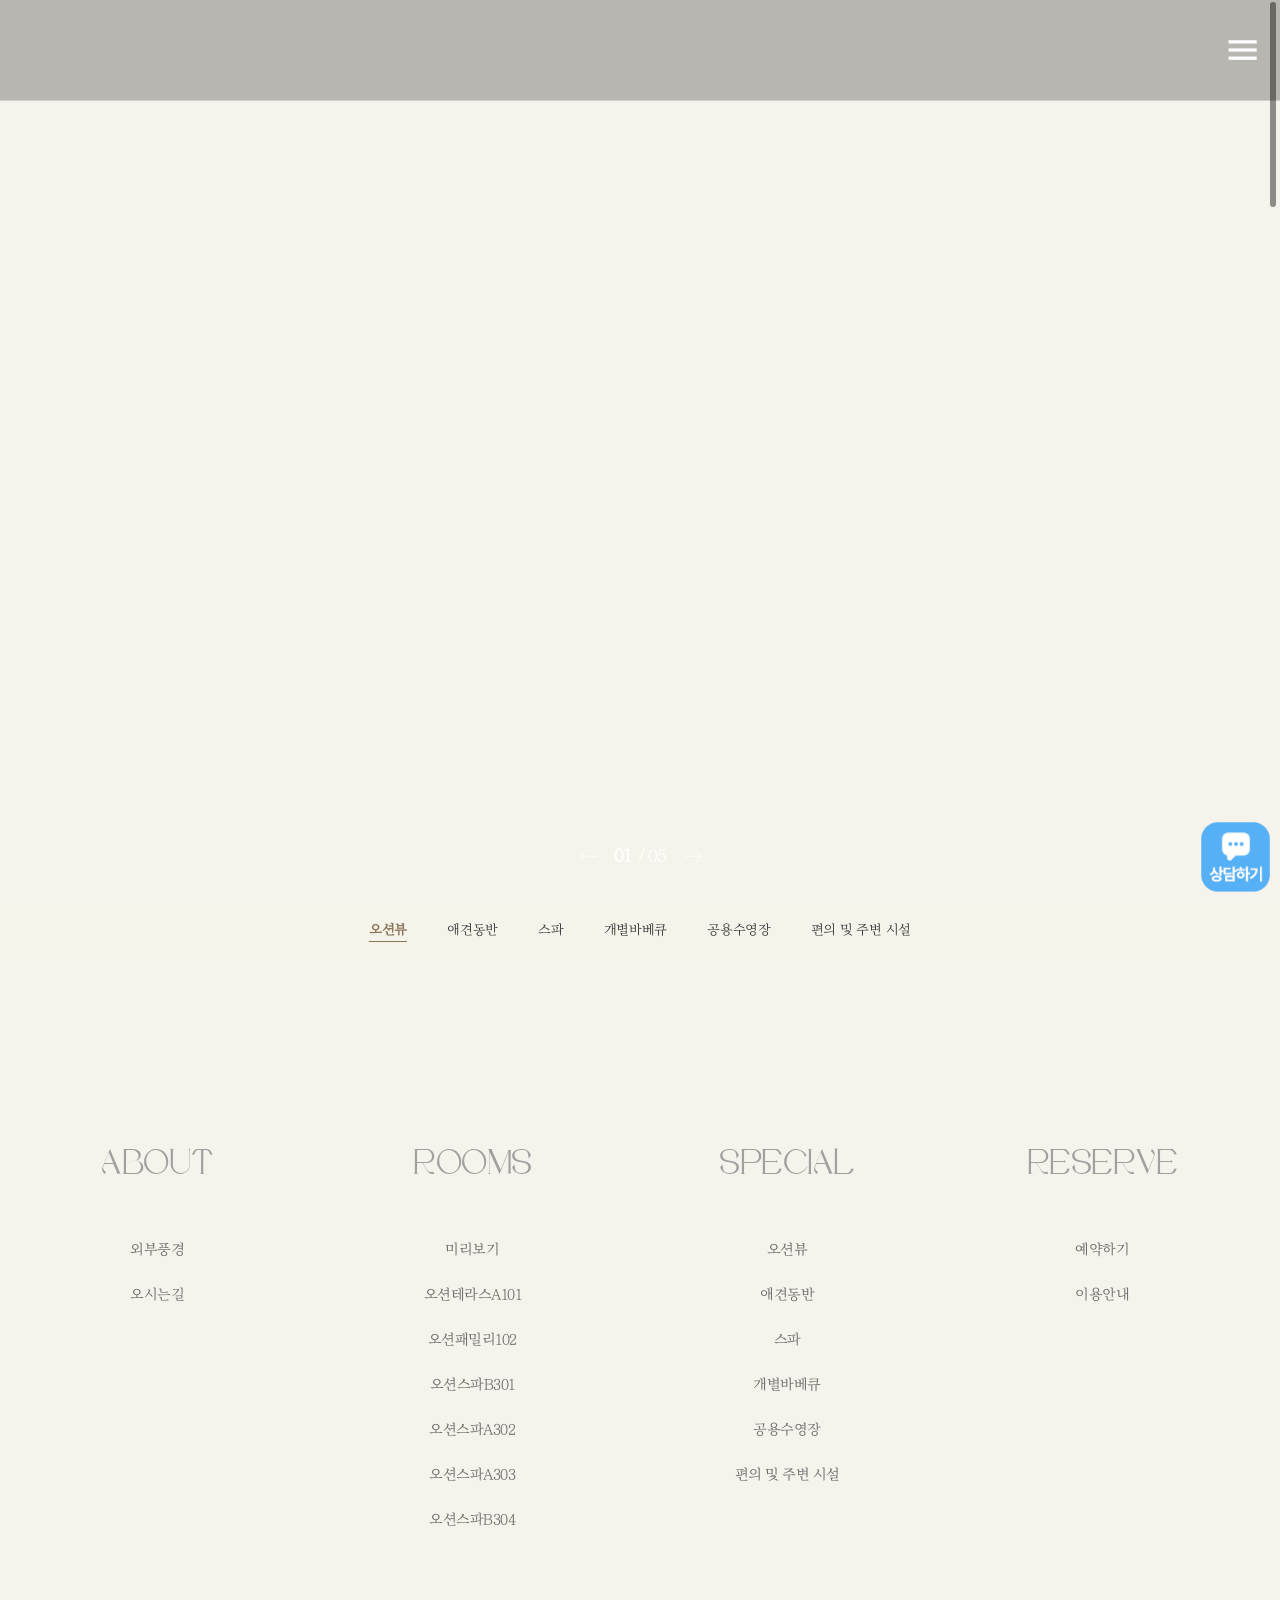
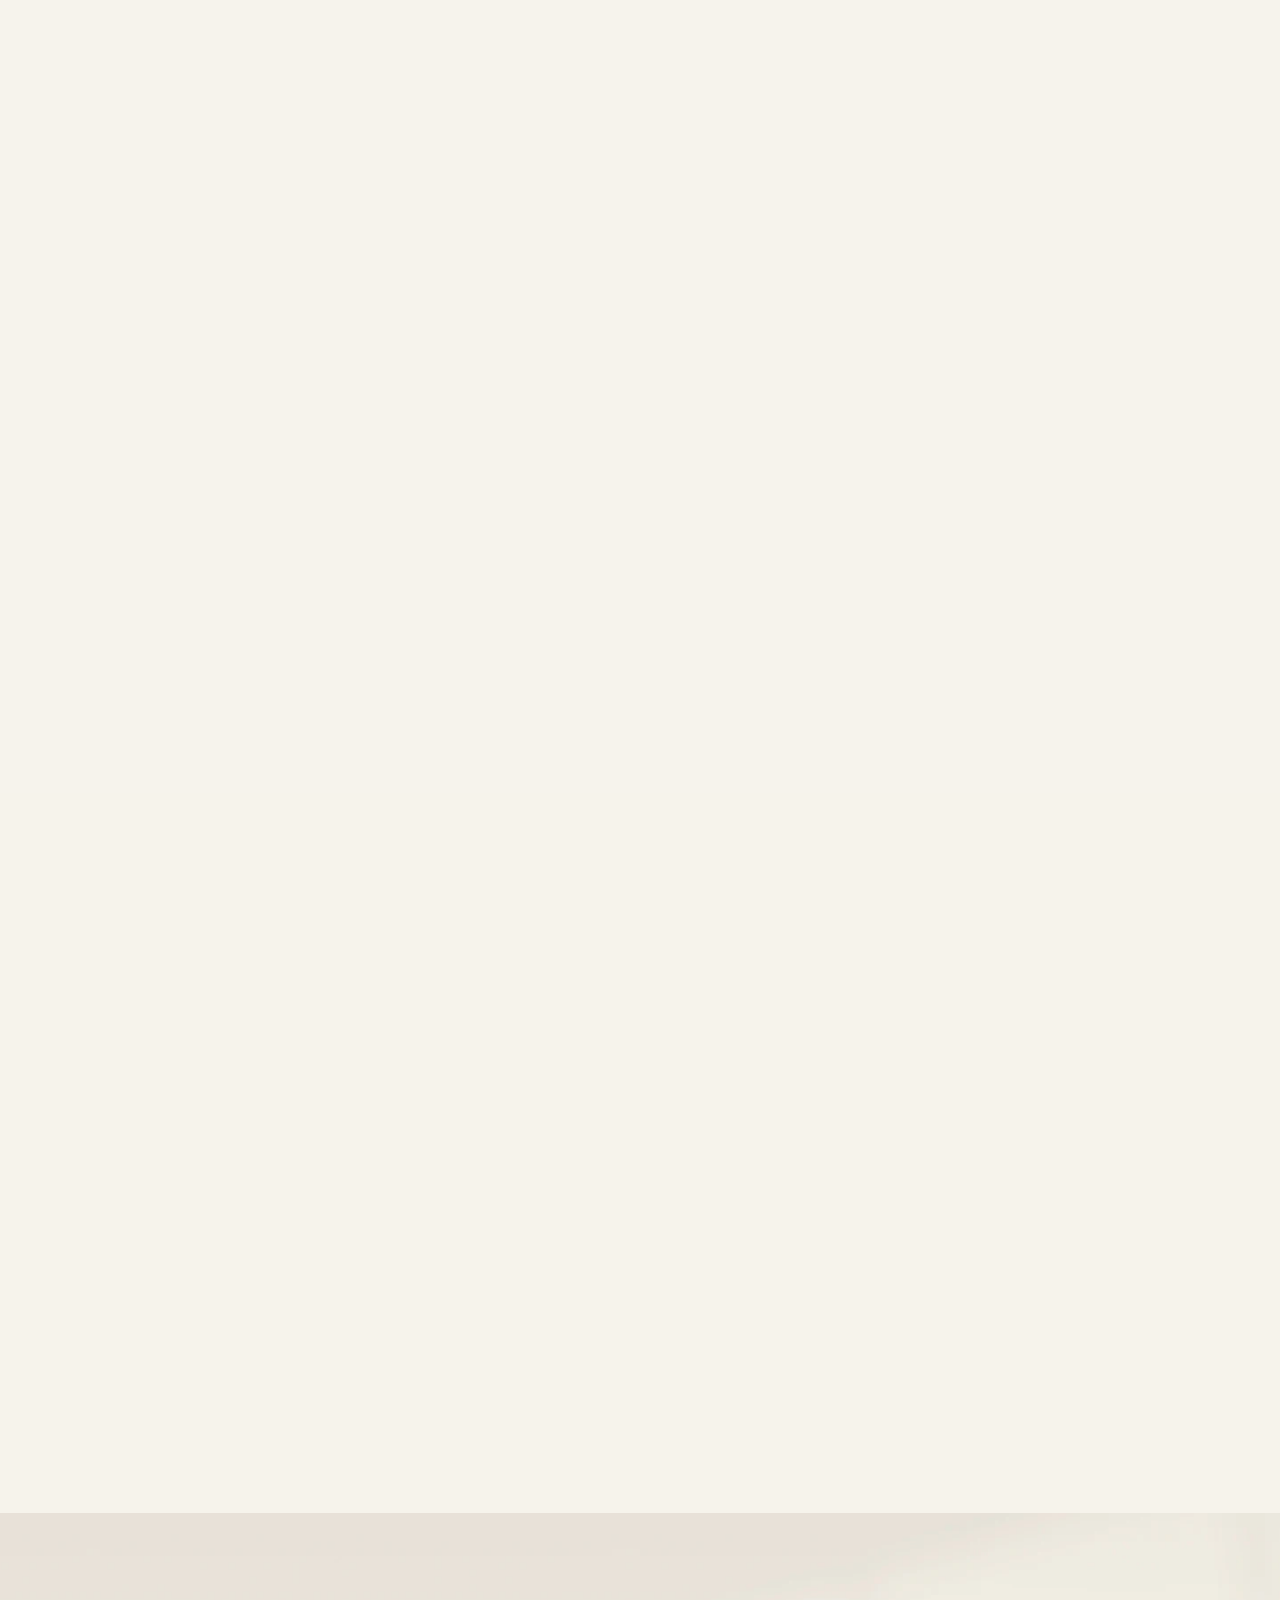
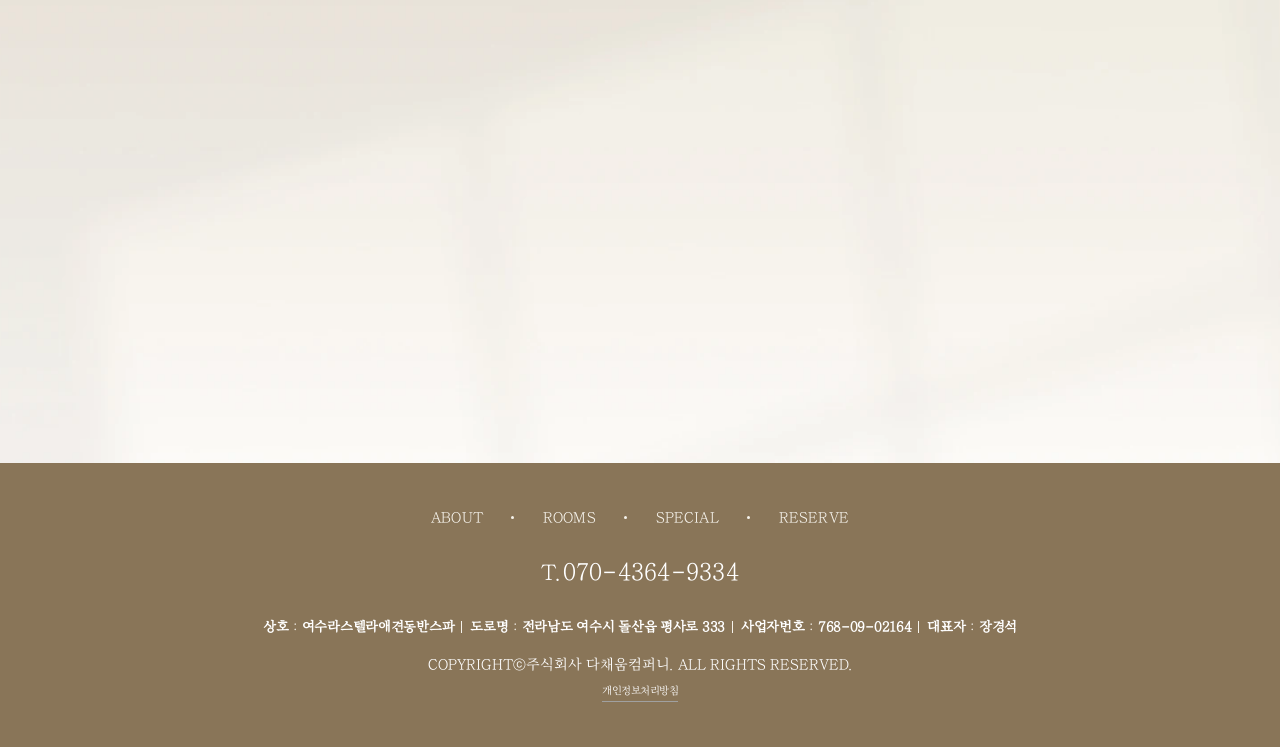
==== facility.html @ 6109575c "Deploy site files" ====
<!doctype html>
<html xmlns="http://www.w3.org/1999/xhtml" class="is-smooth-scroll-compatible is-loading">
  <head>
    <!-- 렌더 게이트: 매핑 전 placeholder/fallback 깜빡임 방지 (매핑 완료 시 페이드인) -->
    <style>html.tpl-loading body{opacity:0}body{opacity:1;transition:opacity .3s ease}</style>
    <script>document.documentElement.classList.add('tpl-loading');window.__tplReveal=function(){document.documentElement.classList.remove('tpl-loading');};setTimeout(function(){window.__tplReveal&&window.__tplReveal();},3000);</script>
    <meta name="viewport" content="width=device-width, initial-scale=1.0" />
    <meta http-equiv="Content-Type" content="text/html; charset=utf-8" />
    <title data-page-title>여수 라스텔라 스파 애견동반 수영장 펜션 - 시설안내</title>
    <link rel="icon" href="data:," />
    <!-- SEO: homepage.seo → preview-handler.applySeo()가 title/description/keywords/og 동적 주입 (하드코딩 없음) -->
    <meta property="og:type" content="website" />
    <link rel="stylesheet" type="text/css" href="styles/reset.css" />
    <link rel="stylesheet" type="text/css" href="styles/theme.css" />
    <link rel="stylesheet" type="text/css" href="styles/style.css" />
    <link rel="stylesheet" type="text/css" href="styles/vendor/swiper-bundle.min.css" />

    <script src="js/gsap.min.js"></script>
    <script src="js/ScrollTrigger.min.js"></script>
    <script type="text/javascript" src="js/swiper-bundle.min.js"></script>
    <script type="text/javascript" src="js/locomotive-scroll.min.js"></script>

    <script nomodule="" src="js/polyfill.min.js" crossorigin="anonymous"></script>
    <script
      nomodule=""
      src="https://polyfill.io/v3/polyfill.min.js?features=Object.assign%2CElement.prototype.append%2CNodeList.prototype.forEach%2CCustomEvent%2Csmoothscroll"
      crossorigin="anonymous"
    ></script>
    <!-- Open Graph Meta Tags for Social Media -->
  <meta property="og:type" content="website" />
  <meta property="og:title" content="여수 라스텔라 스파 애견동반 수영장 펜션 - 시설안내" />
  <meta property="og:description" content="여수 바다 품은 라스텔라, 수영장과 반려견 동반 가능한 감성 오션뷰 펜션입니다." />
  <meta property="og:image" content="https://bookingplay-media.s3.amazonaws.com/item_images/2026/07/23/O7LQMtq0V4hJ.jpg" />
  <meta property="og:url" content="https://yslastella.kr" />

  <!-- Twitter Card Meta Tags -->
  <meta name="twitter:card" content="summary_large_image" />
  <meta name="twitter:title" content="여수 라스텔라 스파 애견동반 수영장 펜션 - 시설안내" />
  <meta name="twitter:description" content="여수 바다 품은 라스텔라, 수영장과 반려견 동반 가능한 감성 오션뷰 펜션입니다." />
  <meta name="twitter:image" content="https://bookingplay-media.s3.amazonaws.com/item_images/2026/07/23/O7LQMtq0V4hJ.jpg" />
  <meta name="naver-site-verification" content="c3e25fbc04bfc73ee6f7f80c568e5c0954786f66" />
  <meta name="google-site-verification" content="t-T1D4idWdTxBd58AtL1sQuKJ8VA7KVfri_8H8cgQT4" />
</head>
  <body>

    <div id="wrap">
      <div id="header-wrap"></div>

      <!-- s: scroll-wrap -->
      <div class="scroll-wrap" id="doc" data-scroll-container="">
        <!-- s: container -->
        <div id="container" class="fadeDown" data-scroll="">
          <!-- s: sub_visual -->
          <div class="sub_visual visual">
            <div class="visual_box">
              <div class="visual_control">
                <div
                  class="swiper-arw swiper-button-prev"
                  style="
                    background: url('images/visual_prev.webp') no-repeat left center;
                    background-size: auto 100%;
                  "
                ></div>
                <div class="paging swiper-pagination"></div>
                <div
                  class="swiper-arw swiper-button-next"
                  style="
                    background: url('images/visual_next.webp') no-repeat right center;
                    background-size: auto 100%;
                  "
                ></div>
              </div>
              <div class="swiper-container svisual">
                <!-- data-* : data-facility-hero-slides | property.facilities[current].images[isSelected] (배경 슬라이드 동적 생성) -->
                <div class="swiper-wrapper" data-facility-hero-slides>
                  <!-- MAPPER: facility 이미지 기준 .swiper-slide>.img(background) 동적 생성 -->
                </div>
              </div>
            </div>
          </div>
          <!-- e: sub_visual -->
          <div id="snb_wrap">
            <!-- data-* : data-facility-nav | property.facilities[] (동적 생성, 현재 facility active, facility.html?id={id}) -->
            <ul data-facility-nav>
              <!-- MAPPER: facilities[] 기준 <li><a href="facility.html?id={id}">{name}</a></li>, 현재 active -->
            </ul>
          </div>

          <!-- s: content -->
          <section id="content" class="sub">
            <!-- s: special_wrap -->
            <div class="special_wrap">
              <div class="info">
                <div class="img">
                  <!-- data-* : data-facility-image | property.facilities[current].images[isSelected][0].url (배경, 없으면 placeholder) -->
                  <p
                    class="fadeLeft"
                    data-scroll=""
                    data-facility-image
                    style="background-position: center center; background-repeat: no-repeat"
                  ></p>
                  <span class="bg fadeRight" data-scroll=""></span>
                </div>
                <div class="txt">
                  <!-- 영문 라벨: 정적 -->
                  <p class="btxt fadeUp" data-scroll="">SPECIAL</p>
                  <!-- data-* : data-facility-name | property.facilities[current].name -->
                  <p class="stxt fadeUp" data-scroll="" data-facility-name></p>
                  <div class="ctxt fadeUp" data-scroll="">
                    <!-- data-* : data-facility-description | property.facilities[current].description (\n→<br>) -->
                    <p data-facility-description></p>
                  </div>
                </div>
              </div>
              <!-- data-* : data-facility-gallery | property.facilities[current].images[isSelected] (각 li p배경 순서대로 주입) -->
              <div class="list" data-facility-gallery>
                <ul>
                  <li class="fadeUp" data-scroll="">
                    <div class="img">
                      <p style="background-position: center center; background-repeat: no-repeat"></p>
                    </div>
                  </li>
                  <li class="fadeUp" data-scroll="">
                    <div class="img">
                      <p style="background-position: center center; background-repeat: no-repeat"></p>
                    </div>
                  </li>
                </ul>
              </div>
            </div>
            <div class="main_special" style="background: color-mix(in srgb, var(--color-primary) 55%, transparent)">
              <div class="cont fadeUp" data-scroll="">
                <div class="fl">
                  <div class="swiper-container spec-img">
                    <!-- data-* : data-index-special-slides | property.facilities[] (이미지 슬라이드 동적, facility.html?id={id}) -->
                    <div class="swiper-wrapper" data-index-special-slides>
                      <!-- MAPPER: facilities[] 기준 .swiper-slide.item > a > .img(background) 동적 생성 -->
                    </div>
                  </div>
                </div>
                <div class="fr">
                  <!-- data-* : data-index-special-titles | property.facilities[] (각 .txt-con: btxt='special' + stxt=name 동적) -->
                  <div class="spec-tit" data-index-special-titles>
                    <!-- MAPPER: facilities[] 기준 .txt-con(첫번째 on) 동적 생성 -->
                  </div>
                  <div class="swiper-container spec-txt">
                    <!-- data-* : data-index-special-texts | property.facilities[] (각 슬라이드 btxt='SPECIAL 0N', 시설 설명 미노출) -->
                    <div class="swiper-wrapper" data-index-special-texts>
                      <!-- MAPPER: facilities[] 기준 .swiper-slide.item > .txt 동적 생성 -->
                    </div>
                    <div class="swiper-pagination"></div>
                  </div>
                </div>
                <div class="btns">
                  <a
                    href="#n"
                    class="spec-prev"
                    style="background-image: url(images/special_prev.webp)"
                  ></a>
                  <a
                    href="#n"
                    class="spec-next"
                    style="background-image: url(images/special_next.webp)"
                  ></a>
                </div>
              </div>
            </div>

            <!-- 배경: 디자인 기본 이미지(real_bg) 유지 -->
            <div
              class="main_reserve"
              style="
                background: url(images/real_bg.webp) no-repeat center top;
                background-size: cover;
              "
            >
              <div class="cont">
                <p
                  class="fadeUp"
                  data-scroll=""
                  style="background: url(images/real_dots.png) no-repeat center top"
                ></p>
                <!-- data-* : data-closing-description | customFields.pages.index.sections[0].closing.description -->
                <p class="fadeUp" data-scroll="" data-closing-description></p>
                <!-- data-* : data-booking-link | property.realtimeBookingId -->
                <a href="#!" target="_blank" class="fadeUp" data-scroll="" data-booking-link>
                  <span>예약하기</span>
                </a>
              </div>
            </div>

            <div id="footer-wrap"></div>
          </section>
        </div>
      </div>
    </div>
    <!-- infra: 데이터 매핑 & 동적 헤더/푸터 -->
    <script src="js/image-helpers.js"></script>
    <script src="js/preview-handler.js"></script>
    <script src="js/data-mapper/core/base-mapper.js"></script>
    <script src="js/data-mapper/pages/header-footer-mapper.js"></script>
    <script src="js/data-mapper/pages/facility-mapper.js"></script>
    <script src="js/header-footer-loader.js"></script>
    <!-- 페이지 인터랙션 (vanilla) -->
    <script src="js/common.js"></script>
    <script src="js/custom.js"></script>
  </body>
</html>
---- styles/theme.css ----
@charset "UTF-8";
/* Theme CSS - 폰트/색상 변수 + 폰트 import·@font-face 통합 */
/* 이 파일만 수정하면 전체 테마(색상/폰트) 변경 가능 */

/* ── Font Imports (전 폰트 import는 이 파일에 통합) ── */
@import url('https://fonts.googleapis.com/css2?family=Noto+Sans+KR:wght@100;300;400;500;700;900&family=Jeju+Myeongjo&family=Qwigley&display=swap');

/* 로컬 장식 영문 (Abigail) — 깨진 woff2 제외, 정상 woff/otf만 사용 */
@font-face {
  font-family: 'Abigail';
  font-style: normal;
  src:
    url(../fonts/abigail.woff) format('woff'),
    url(../fonts/abigail.otf) format('opentype');
  font-display: swap;
}

/* CSS Variables */
:root {
  /* 색상 (primary: 베이지 배경, secondary: 브라운 브랜드) */
  --color-primary: #f6f3ec;
  --color-secondary: #897558;

  /* 한글 폰트 (main: 제주명조, sub: 명조 타이틀) */
  --font-ko-main: 'Jeju Myeongjo', serif;
  --font-ko-sub: 'Jeju Myeongjo', serif;

  /* 영문 폰트 (장식 메인) */
  --font-en-main: 'Abigail', cursive;
}
---- styles/style.css ----
/*** 공통 ***/
.clear:after {
  content: '';
  display: block;
  clear: both;
}
.dn {
  display: none;
}
.for_pc {
  display: inline-block;
}
.for_m {
  display: none;
}
.ff_notokr {
  font-family: var(--font-ko-main) !important;
}

@media only screen and (max-width: 999px) {
  /*ybs*/
  .header .btn_menu,
  .header .btn_reserve {
    display: block;
  }
  .header .ybs {
    right: 60px;
  }
}

@media screen and (max-width: 640px) {
  .for_pc {
    display: none;
  }
  .for_m {
    display: block;
  }
}
.mo {
  display: none;
}
@media screen and (max-width: 479px) {
  .mo {
    display: block;
  }
}
/*** 레이아웃 ***/
html {
  overflow: hidden;
}
#wrap {
  min-width: 360px;
  overflow: hidden;
  letter-spacing: -0.5px;
  position: relative;
  background-color: var(--color-primary);
}
.inner {
  max-width: 1440px;
  margin: 0 auto;
  box-sizing: border-box;
  position: relative;
  z-index: 6;
  font-size: 0;
}

@media only screen and (max-width: 1480px) {
}
@media only screen and (max-width: 1280px) {
}
@media only screen and (max-width: 1100px) {
}
@media only screen and (max-width: 999px) {
  html.has-scroll-smooth {
    backface-visibility: hidden; /* transform: translateZ(0); */
  }
}
@media only screen and (max-width: 680px) {
  html.has-scroll-smooth {
    position: fixed;
    top: 0;
    bottom: 0;
    left: 0;
    right: 0;
  }
}
@media only screen and (max-width: 480px) {
}

/* ======================================================
header
=========================================================*/
.header,
.header {
  position: fixed;
  left: 0;
  top: 0;
  right: 0;
  z-index: 91;
  background: rgba(0, 0, 0, 0.25);
  border-bottom: 1px solid rgba(255, 255, 255, 0.35);
  min-width: 360px;
  -webkit-transition: all 0.3s ease-in-out;
  -moz-transition: all 0.3s ease-in-out;
  -o-transition: all 0.3s ease-in-out;
  transition: all 0.3s ease-in-out;
}
.header.on {
  border-bottom: 1px solid #eee;
}
.header .hd_inner {
  text-align: center;
  max-width: 1440px;
  margin: 0 auto;
  position: relative;
  z-index: 123;
  height: 100px;
}
.header .hd_inner:after {
  content: '';
  display: block;
  clear: both;
}
.header .logo {
  font-size: 42px;
  display: inline-block;
  position: absolute;
  left: 20px;
  top: 50%;
  transform: translateY(-50%);
  font-family: 'Alex Brush', serif;
  color: #fff;
  text-align: center;
  z-index: 999;
}
.header .logo a {
  color: inherit;
  font-family: 'Alex Brush', serif;
  width: 200px;
  height: 60px;
  display: block;
  background-position: left center;
  background-repeat: no-repeat;
  background-size: auto 100%;
  padding-right: 50px;
}
.header .logo span {
  display: block;
  font-size: 13px;
  line-height: 1;
  color: inherit;
  line-height: 70px;
  background-size: auto 100%;
  text-indent: -9999em;
}
.header .logo2 {
  position: absolute;
  left: 20px;
  top: 50%;
  transform: translateY(-50%);
  z-index: 999;
}
.header .logo2 a {
  font-family: 'Alex Brush', serif;
  font-size: 40px;
  width: 200px;
  height: 60px;
  background-position: left center;
  background-repeat: no-repeat;
  color: #c3a87f;
  display: block;
  background-size: auto 100%;
  padding-right: 50px;
}
.header .logo2 span {
  line-height: 70px;
  text-indent: -9999em;
}

/* 로고 색상 자동 보정 (JS: HeaderFooterMapper.tintLogo)
   업로드 로고의 알파 채널을 mask로 써서 모양만 남기고 테마 색으로 칠한다.
   투명 배경 로고 + CORS 허용 시에만 클래스가 붙고, 아니면 원본 배경이미지 그대로. */
.header .logo a.is-logo-tinted,
.header .logo2 a.is-logo-tinted {
  -webkit-mask-image: var(--logo-mask);
  mask-image: var(--logo-mask);
  -webkit-mask-repeat: no-repeat;
  mask-repeat: no-repeat;
  -webkit-mask-position: left center;
  mask-position: left center;
  -webkit-mask-size: auto 100%;
  mask-size: auto 100%;
}
/* 최상단은 흰색, 스크롤 시에는 테마 색(백오피스가 --color-secondary를 덮어쓰면 함께 바뀜) */
.header .logo a.is-logo-tinted {
  background-color: #fff;
}
.header .logo2 a.is-logo-tinted {
  background-color: var(--color-secondary);
}
/* 네이버(socialLinks.blog)·인스타그램(socialLinks.instagram) — 원본 스킨 훅 그대로:
   PC 최상단에선 숨김, 스크롤 헤더(.header.on)에서만 YBS 오른쪽에 노출(아래 '상단 on').
   예약하기·YBS 버튼 높이(32px)에 맞춰 32px, 간격 10px. 숨긴 버튼(display:none)은 gap 에서 빠진다.
   인스타 로고(122×126)는 높이만 고정해 비율 유지. */
.header .hd_sns_btn {
  display: none;
  gap: 10px;
  margin-left: 15px;
  font-size: 0;
  line-height: 0;
}
.header .hd_sns_btn a {
  height: 32px;
}
.header .hd_sns_btn img {
  display: block;
  width: auto;
  height: 100%;
}
.header .btn_hd_res {
  margin-left: 15px;
  position: relative;
}
.header .btn_hd_res a {
}
.header .btn_menu {
}
.header .btn_menu img {
}
.header .hd_lnb {
  position: relative;
  z-index: 90;
  display: none;
}
.header .hd_lnb:after {
  content: '';
  display: block;
  clear: both;
}
.header .hd_lnb ul,
.header .hd_lnb ul .depth1 {
  display: inline-block;
  vertical-align: middle;
}
.header .hd_lnb ul .depth1 {
  font-size: 16px;
  position: relative;
  padding: 0 20px;
}
.header .hd_lnb ul .depth1 .depth1_a {
  font-family: var(--font-ko-sub);
  line-height: 6.25;
  display: block;
  font-weight: 600;
  color: #fff;
  padding: 0 40px;
  transition: none;
  letter-spacing: 0;
}
.header .hd_lnb ul .depth1 .depth_box {
  position: absolute;
  left: 50%;
  top: calc(100% + 30px);
  width: 100%;
  transform: translateX(-50%);
  z-index: 91;
  text-align: center;
  max-height: 0;
  overflow: hidden;
  opacity: 0;
  transition: all 0.4s;
}
.header .hd_lnb ul .depth1 .depth_box.on {
  max-height: 1000px;
  opacity: 1;
}

/* 객실/시설이 많아 서브메뉴가 뷰포트를 넘치면 스크롤한다.
   max-height 는 common.js 의 bindLnbHover() 가 뷰포트 높이에 맞춰 계산해 인라인으로 넣는다.
   .is-scroll 은 넘칠 때만 붙는다 (넘치지 않으면 스크롤바가 보이지 않도록). */
.header .hd_lnb ul .depth1 .depth_box.is-scroll {
  overflow-y: auto;
  overscroll-behavior: contain;
  /* 스크롤바 자리만큼 항목이 밀려 보이지 않게 여백을 준다 */
  padding-right: 6px;
}
.header .hd_lnb ul .depth1 .depth_box.is-scroll::-webkit-scrollbar {
  width: 4px;
}
.header .hd_lnb ul .depth1 .depth_box.is-scroll::-webkit-scrollbar-track {
  background: transparent;
}
.header .hd_lnb ul .depth1 .depth_box.is-scroll::-webkit-scrollbar-thumb {
  background: rgb(0 0 0 / 25%);
  border-radius: 2px;
}
.header .hd_lnb ul .depth1 .depth_box.is-scroll:hover::-webkit-scrollbar-thumb {
  background: rgb(0 0 0 / 40%);
}
.header .hd_lnb ul .depth1 .depth_box li {
  font-size: 14px;
  line-height: 1;
  padding: 5px 0;
  color: #333;
}
.header .hd_lnb ul .depth1 .depth_box li + li {
  margin-top: 5px;
}
.header .hd_lnb ul .depth1 .depth_box li a {
  display: inline-block;
  font-size: inherit;
  color: inherit;
  line-height: 1.5em;
  position: relative;
}
.header .hd_lnb ul .depth1 .depth_box li a:after {
  width: 0;
  left: 50%;
  bottom: -1px;
  border-bottom: 1px solid var(--color-secondary);
  display: block;
  content: '';
  position: absolute;
  -webkit-transition: width 0.4s ease-in-out;
  -moz-transition: width 0.4s ease-in-out;
  -o-transition: width 0.4s ease-in-out;
  transition: width 0.4s ease-in-out;
  -webkit-transform: translateX(-50%);
  -moz-transform: translateX(-50%);
  -ms-transform: translateX(-50%);
  -o-transform: translateX(-50%);
  transform: translateX(-50%);
}
.header .hd_lnb ul .depth1 .depth_box li a:hover:after,
.header .hd_lnb ul .depth1 .depth_box li.active a:after {
  width: 100%;
}
.header .hd_lnb ul .depth1 .depth_box li a:hover {
}

.header .hd_lnb .hd_lnb01 {
  float: left;
}
.header .hd_lnb .hd_lnb02 {
  float: right;
}
.header .hd_lnb_bg {
  position: absolute;
  left: 0;
  top: 100%;
  right: 0;
  background: rgba(255, 255, 255, 0.7);
  z-index: 50;
  overflow: hidden;
  height: 0;
  box-sizing: border-box;
  height: 0;
  transition: all 0.5s;
}
.header .hd_lnb_bg.on {
  height: 550px;
}

/**ybs**/
.header .btn_hd_res {
  display: none;
}
.header .btn_hd_res a {
  display: inline-block;
  font-family: var(--font-ko-sub);
  font-size: 15px;
  line-height: 2.125;
  padding: 0 20px;
  color: #fff;
  background: var(--color-secondary);
}
.header .btn_hd_res:hover {
  text-decoration: underline;
}

.header .btn_menu {
  display: none;
  width: 36px;
  height: 36px;
  position: absolute;
  right: 20px;
  top: 50%;
  transform: translateY(-50%);
  cursor: pointer;
}
.header .btn_reserve {
  display: none;
  width: 36px;
  height: 36px;
  position: absolute;
  right: 60px;
  top: 50%;
  transform: translateY(-50%);
  cursor: pointer;
}

.header .ybs {
  display: none;
  width: 36px;
  height: 36px;
  position: absolute;
  right: 100px;
  top: 50%;
  transform: translateY(-50%);
  cursor: pointer;
}
/*-----ybs_end-------*/

.header .btn_menu .under {
  display: block;
  height: 36px;
}
.header .btn_menu .over {
  display: none;
  height: 36px;
}
.header.on .btn_menu .under {
  display: none;
}
.header.on .btn_menu .over {
  display: block;
}

.header .btn_reserve .under {
  display: block;
  height: 36px;
  text-indent: -9999em;
}
.header .btn_reserve .under p {
  font-size: 11.5px;
  color: #000;
  position: absolute;
  bottom: -6px;
  left: 29px;
}
.header .btn_reserve .over {
  display: none;
  height: 36px;
}
.header.on .btn_reserve .under {
  display: none;
}
.header.on .btn_reserve .over {
  display: block;
  text-indent: -9999em;
  position: relative;
}

/* 상단 on */
.header.on {
  background: #fff;
}
.header.on .hd_inner {
  margin: 0 auto;
  text-align: right;
  box-sizing: border-box;
  padding-right: 90px;
}
.header.on .logo2,
.header.on .hd_lnb,
.header.on .hd_sns_btn,
.header.on .hd_sns_btn a,
.header.on .btn_hd_res {
  display: inline-block;
  vertical-align: middle;
}
.header.on .hd_lnb ul .depth1 {
  line-height: 5.3125;
}
.header.on .hd_lnb ul .depth1 .depth1_a {
  color: #555;
  padding: 0 30px;
}
.header.on .hd_lnb .hd_lnb01,
.header.on .hd_lnb .hd_lnb02 {
  float: inherit;
}
.header.on .logo {
  display: none;
}
/* 네이버·인스타: 스크롤 헤더에서 한 줄(gap 10px) — 메뉴 | 예약하기 | YBS | N 인스타 | ≡ */
.header.on .hd_sns_btn {
  display: inline-flex;
}
@media only screen and (max-width: 1480px) {
}
@media only screen and (max-width: 1280px) {
  .header .hd_inner {
  }
  .header .hd_lnb ul .depth1 .depth1_a {
    padding: 0 30px;
  }
  .header.on .hd_lnb ul .depth1 .depth1_a {
    padding: 0 25px;
  }

  .header .btn_hd_res a {
    padding: 0 15px;
    font-size: 15px;
  }
  .header .btn_hd_res .reser_icon {
    top: -19px;
    left: -18px;
  }

  .header .hd_lnb ul .depth1 .depth1_a:hover:after,
  .header .hd_lnb ul .depth1.on .depth1_a:after {
    width: calc(100% - 50px);
  }
}
@media only screen and (max-width: 1100px) {
  .header .hd_inner {
  }
  .header .hd_lnb ul .depth1 .depth1_a {
    padding: 0 25px;
  }
  .header.on .hd_lnb ul .depth1 .depth1_a {
    padding: 0 20px;
  }
  /* 네이버·인스타가 보이면(data-social=on) 스크롤 헤더 메뉴가 왼쪽으로 밀려 1024 이하에서
     로고 영역과 겹친다 → 메뉴 여백을 줄인다(0 20px / 0 20px → 0 8px / 0 14px).
     .depth1 / .depth1_a 에는 transition 이 없어 로드 직후 두 줄로 보이는 일이 없다. */
  [data-social='on'] .header.on .hd_lnb ul .depth1 {
    padding: 0 8px;
  }
  [data-social='on'] .header.on .hd_lnb ul .depth1 .depth1_a {
    padding: 0 14px;
  }

  .header .btn_hd_res a {
    font-size: 14px;
  }

  .header .hd_lnb ul .depth1 .depth1_a:hover:after,
  .header .hd_lnb ul .depth1.on .depth1_a:after {
    width: calc(100% - 40px);
  }
}
@media only screen and (min-width: 999px) {
  .header .btn_menu,
  .aside,
  .aside_bg {
    display: none !important;
  }
}
@media only screen and (max-width: 999px) {
  .header {
    background: none;
    border-bottom: 1px solid rgba(255, 255, 255, 0.3);
  }
  .header .hd_inner,
  .header.on .hd_inner {
    width: auto;
    height: 70px;
    padding-right: 0;
  }
  .hd_lnb {
    display: none !important;
  }
  .header .logo,
  .header .logo2,
  .header.on .logo,
  .header.on .logo2 {
    left: 5px;
    top: 10px;
    transform: translateY(0);
  }
  .header .logo a,
  .header .logo2 a {
    height: 45px;
    width: 100px;
  }
  .header .logo span,
  .header .logo2 span {
    height: 50px;
    line-height: 50px;
  }

  .btn_hd_res {
    display: none !important;
  }

  .header .btn_menu,
  .header .btn_reserve,
  .header .btn_link {
    display: block;
  }

  /* 네이버·인스타: 최상단·스크롤 모두 YBS 아이콘 왼쪽 [N][인스타] YBS 예약 ≡ (26px, 간격 8px) */
  .header .hd_sns_btn,
  .header.on .hd_sns_btn {
    display: flex;
    gap: 8px;
    position: absolute;
    right: 157px;
    top: 50%;
    transform: translateY(-50%);
    margin: 0;
  }
  .header .hd_sns_btn a {
    height: 26px;
  }
  /* YBS 가 없으면(매퍼가 style="display: none") 비는 자리로 당긴다 → [N][인스타] 예약 ≡ */
  .header a.ybs[style*='display: none'] + .hd_sns_btn {
    right: 104px;
  }
}
@media only screen and (max-width: 680px) {
}
@media only screen and (max-width: 480px) {
}

/* 모바일 카테고리 */
.header .logo2 {
  display: none;
}

.aside {
  position: relative;
  z-index: 1112;
  position: fixed;
  right: -480px;
  top: 0;
  max-height: 100%;
  min-width: 320px;
  width: 86%;
  max-width: 480px;
  overflow-y: auto;
  background: color-mix(in srgb, var(--color-primary) 35%, #fff);
  transition-timing-function: ease-in-out;
  display: flex;
  align-items: center;
  justify-content: center;
  -webkit-transition: right 0.6s cubic-bezier(0.77, 0, 0.175, 1);
  -moz-transition: right 0.6s cubic-bezier(0.77, 0, 0.175, 1);
  transition: right 0.6s cubic-bezier(0.77, 0, 0.175, 1);
}
.aside .aisde_inner {
  width: 100%;
  text-align: center;
}
.aside.on {
  right: 0;
}
.aside .aside_box {
}
.aside .btn_close {
  position: absolute;
  right: 30px;
  top: 30px;
  width: 30px;
  height: 30px;
  background-size: 25px !important;
  z-index: 9910;
}
.aside.on .btn_close {
  display: block;
}
.aside .depth1 {
  font-family: var(--font-ko-sub);
  font-size: 32px;
  letter-spacing: 0;
  line-height: 1.6em;
  color: #867165;
  display: block;
  font-weight: 600;
}
.aside .depth1:nth-child(n + 2) {
  margin-top: 30px;
}
.aside .depth_list {
  display: none;
  transition: none;
  padding: 15px 0;
}
.aside .depth_list li {
}
.aside .depth_list li:nth-child(n + 2) {
  margin-top: 15px;
}
.aside .depth_list li a {
  font-size: 20px;
  line-height: 1.4em;
  display: block;
  color: #797979;
  font-weight: 300;
}
.aside .depth_list li a:hover {
  color: #353535;
}

.aside_bg {
  position: fixed;
  left: 0;
  top: 0;
  bottom: 0;
  right: 0;
  z-index: 900;
  background: rgba(0, 0, 0, 0.7);
  display: none;
  cursor: pointer;
}

@media only screen and (max-width: 1480px) {
}
@media only screen and (max-width: 1280px) {
}
@media only screen and (max-width: 1100px) {
}
@media only screen and (max-width: 999px) {
}
@media only screen and (max-width: 680px) {
  .aside .depth1:nth-child(n + 2) {
    margin-top: 25px;
  }
  .aside .btn_close {
    background-size: 22px auto !important;
    right: 25px;
    top: 25px;
  }
  .aside .depth1 {
    font-size: 28px;
  }
  .aside .depth_list li:nth-child(n + 2) {
    margin-top: 12px;
  }
  .aside .depth_list li a {
    font-size: 18px;
  }
}
@media only screen and (max-width: 480px) {
  .aside .depth1:nth-child(n + 2) {
    margin-top: 20px;
  }
  .aside .btn_close {
    background-size: 19px auto !important;
    right: 25px;
    top: 20px;
  }
  .aside .depth1 {
    font-size: 24px;
  }
  .aside .depth_list li:nth-child(n + 2) {
    margin-top: 10px;
  }
  .aside .depth_list li a {
    font-size: 16px;
  }
}
@media only screen and (max-width: 400px) {
  .aside .depth1 {
    font-size: 21px;
  }
  .aside .depth_list li a {
    font-size: 15px;
  }
}

.bt-allmenu {
  position: absolute;
  right: 20px;
  top: 32px;
  width: 36px;
  height: 36px;
  z-index: 912;
}
.bt-allmenu .under {
  display: block;
  height: 36px;
}
.bt-allmenu .over {
  display: none;
  height: 36px;
}
.on .bt-allmenu .under {
  display: none;
}
.on .bt-allmenu .over {
  display: block;
}

#allmenu-wrap {
  position: fixed;
  top: 0;
  left: 0;
  overflow: hidden;
  z-index: 7005;
  padding-right: 80px;
  width: 100%;
  height: 100%;
  min-width: 1200px;
  box-sizing: border-box;
  -webkit-transition: transform 0.6s ease-in-out;
  -moz-transition: transform 0.6s ease-in-out;
  -o-transition: transform 0.6s ease-in-out;
  transition: transform 0.6s ease-in-out;
  -webkit-transform: translateY(100%);
  -moz-transform: translateY(100%);
  -ms-transform: translateY(100%);
  -o-transform: translateY(100%);
  transform: translateY(100%);
}
#allmenu-wrap .bg01 {
  position: absolute;
  top: 0;
  left: 0;
  width: 100%;
  height: 100%;
  box-sizing: border-box;
  -webkit-transition: transform 0.4s ease-in-out;
  -moz-transition: transform 0.4s ease-in-out;
  -o-transition: transform 0.4s ease-in-out;
  transition: transform 0.4s ease-in-out;
  -webkit-transform: translateY(100%);
  -moz-transform: translateY(100%);
  -ms-transform: translateY(100%);
  -o-transform: translateY(100%);
  transform: translateY(100%);
  z-index: 2;
}
#allmenu-wrap .bg02 {
  /*position:absolute;*/
  top: 0;
  left: 0;
  width: 105%;
  height: 100%;
  box-sizing: border-box;
  -webkit-transition: transform 0.5s ease-in-out;
  -moz-transition: transform 0.5s ease-in-out;
  -o-transition: transform 0.5s ease-in-out;
  transition: transform 0.5s ease-in-out;
  -webkit-transform: translateY(100%);
  -moz-transform: translateY(100%);
  -ms-transform: translateY(100%);
  -o-transform: translateY(100%);
  transform: translateY(100%);
  z-index: 4;
}

#allmenu-wrap.open {
  -webkit-transform: translateY(0);
  -moz-transform: translateY(0);
  -ms-transform: translateY(0);
  -o-transform: translateY(0);
  transform: translateY(0);
}

#allmenu-wrap.open .bg01 {
  opacity: 0.75;
  -webkit-transform: translateY(0);
  -moz-transform: translateY(0);
  -ms-transform: translateY(0);
  -o-transform: translateY(0);
  transform: translateY(0);
}
#allmenu-wrap.open .bg02 {
  opacity: 1;
  transition-delay: 0.13s;
  -webkit-transform: translateY(0);
  -moz-transform: translateY(0);
  -ms-transform: translateY(0);
  -o-transform: translateY(0);
  transform: translateY(0);
}

#allmenu-wrap .is-top {
  max-width: 1440px;
  width: 100%;
  z-index: 9123;
  position: absolute;
  left: 50%;
  top: 0;
  -webkit-transform: translateX(-50%);
  -moz-transform: translateX(-50%);
  -ms-transform: translateX(-50%);
  -o-transform: translateX(-50%);
  transform: translateX(-50%);
}
#allmenu-wrap .close {
  position: absolute;
  z-index: 2599;
  text-indent: -9999em;
  opacity: 0;
  width: 36px;
  height: 36px;
  background-size: 20px auto;
  right: 20px;
  top: 32px;
  z-index: 92;
  -webkit-transition: all 0.5s ease-in-out;
  -moz-transition: all 0.5s ease-in-out;
  -o-transition: all 0.5s ease-in-out;
  transition: all 0.5s ease-in-out;
}
#allmenu-wrap.open .close {
  transition-delay: 0.6s;
  opacity: 1;
}

#allmenu-wrap .allmenu {
  position: absolute;
  left: 0;
  top: 50%;
  margin-top: -30px;
  z-index: 23;
  width: 100%;
  -webkit-transform: translateY(-50%);
  -moz-transform: translateY(-50%);
  -ms-transform: translateY(-50%);
  -o-transform: translateY(-50%);
  transform: translateY(-50%);
}
#allmenu-wrap ul {
  width: 100%;
  max-width: 1440px;
  margin: 0 auto;
  box-sizing: border-box;
  position: relative;
  padding-top: 35px;
  text-align: center;
}
/*#allmenu-wrap ul:after{display:block; content:"";clear:both;}*/
#allmenu-wrap li.mn_l1 {
  float: left;
  width: 25%;
  box-sizing: border-box;
  position: relative;
  min-height: 275px;
  padding: 20px 0;
}

#allmenu-wrap.open li.mn_l1:after {
  left: 100%;
}
#allmenu-wrap.open li.mn_l1:nth-child(1):after {
  transition-delay: 0.2s;
}
#allmenu-wrap.open li.mn_l1:nth-child(2):after {
  transition-delay: 0.2s;
}
#allmenu-wrap.open li.mn_l1:nth-child(3):after {
  transition-delay: 0.2s;
}
#allmenu-wrap.open li.mn_l1:nth-child(4):after {
  transition-delay: 0.2s;
}
#allmenu-wrap.open li.mn_l1:nth-child(5):after {
  transition-delay: 0.2s;
}

#allmenu-wrap li .vc {
  width: 100%;
  box-sizing: border-box;
  padding: 0 0 0 0;
}
#allmenu-wrap li .mn_a1 {
  display: block;
  font-size: 50px;
  font-weight: 400;
  font-family: var(--font-en-main);
  text-align: center;
  text-transform: uppercase;
  line-height: 1.5em;
  color: #353535;
  letter-spacing: 0;
  padding: 0;
}
#allmenu-wrap li .mn_a1 span {
  display: inline-block;
  vertical-align: top;
  position: relative;
  font-size: 50px;
  font-family: var(--font-en-main);
  letter-spacing: 0;
}
#allmenu-wrap li .mn_a1 span:after {
  width: 6px;
  height: 6px;
  position: Absolute;
  right: -16px;
  top: 8px;
  display: block;
  content: '';
  background: #ff0000;
  border-radius: 100%;
  opacity: 0;
  -webkit-transition: opacity 0.3s ease-in-out;
  -moz-transition: opacity 0.3s ease-in-out;
  -o-transition: opacity 0.3s ease-in-out;
  transition: opacity 0.3s ease-in-out;
}

#allmenu-wrap li:hover .mn_a1 span:after {
  opacity: 1;
}

#allmenu-wrap li .depth2-wrap {
  padding-top: 40px;
  min-height: 240px;
}
#allmenu-wrap li .depth2 {
  padding: 0;
}
#allmenu-wrap li.mn_l2:nth-child(n + 2) {
  margin-top: 30px;
}
#allmenu-wrap li .mn_a2 {
  display: block;
  font-size: 16px;
  font-weight: 400;
  font-family: var(--font-ko-sub);
  text-align: center;
  text-transform: uppercase;
  line-height: 1.2em;
  position: Relative;
  color: #353535;
  letter-spacing: -0.02em;
  padding: 5px 0 5px 0;
  position: relative;
  -webkit-transition: all 0.5s ease-in-out;
  -moz-transition: all 0.5s ease-in-out;
  -o-transition: all 0.5s ease-in-out;
  transition: all 0.5s ease-in-out;
}

#allmenu-wrap li .mn_a2:hover {
  color: #222;
}
#allmenu-wrap li .mn_a2 span {
  font-size: 16px;
  font-family: var(--font-ko-sub);
  display: inline-block;
  vertical-align: top;
  position: Relative;
}
#allmenu-wrap li .mn_a2 span:after {
  width: 0;
  left: 50%;
  bottom: -5px;
  border-bottom: 1px solid var(--color-secondary);
  display: block;
  content: '';
  position: absolute;
  -webkit-transition: width 0.4s ease-in-out;
  -moz-transition: width 0.4s ease-in-out;
  -o-transition: width 0.4s ease-in-out;
  transition: width 0.4s ease-in-out;
  -webkit-transform: translateX(-50%);
  -moz-transform: translateX(-50%);
  -ms-transform: translateX(-50%);
  -o-transform: translateX(-50%);
  transform: translateX(-50%);
}
#allmenu-wrap li .mn_a2:hover span:after,
#allmenu-wrap li.active .mn_a2:after {
  width: 100%;
}

#allmenu-wrap li .mn_a1 {
  display: block;
  opacity: 0;
  position: Relative;
  -webkit-transform: translateY(10%);
  -moz-transform: translateY(10%);
  -ms-transform: translateY(10%);
  -o-transform: translateY(10%);
  transform: translateY(10%);
  -webkit-transition:
    transform 0.5s ease-in-out,
    opacity 0.5s ease-in-out;
  -moz-transition:
    transform 0.5s ease-in-out,
    opacity 0.5s ease-in-out;
  -o-transition:
    transform 0.5s ease-in-out,
    opacity 0.5s ease-in-out;
  transition:
    transform 0.5s ease-in-out,
    opacity 0.5s ease-in-out;
}
#allmenu-wrap li .depth2 {
  position: relative;
  opacity: 0;
  -webkit-transform: translateY(5%);
  -moz-transform: translateY(5%);
  -ms-transform: translateY(5%);
  -o-transform: translateY(5%);
  transform: translateY(5%);
  -webkit-transition:
    transform 0.5s ease-in-out,
    opacity 0.5s ease-in-out;
  -moz-transition:
    transform 0.5s ease-in-out,
    opacity 0.5s ease-in-out;
  -o-transition:
    transform 0.5s ease-in-out,
    opacity 0.5s ease-in-out;
  transition:
    transform 0.5s ease-in-out,
    opacity 0.5s ease-in-out;
}

#allmenu-wrap .btns {
  position: absolute;
  left: 0;
  bottom: 4%;
  width: 100%;
  z-index: 2123;
  text-align: center;
  opacity: 0;
  -webkit-transform: translateY(10%);
  -moz-transform: translateY(10%);
  -ms-transform: translateY(10%);
  -o-transform: translateY(10%);
  transform: translateY(10%);
  -webkit-transition:
    transform 0.5s ease-in-out,
    opacity 0.5s ease-in-out;
  -moz-transition:
    transform 0.5s ease-in-out,
    opacity 0.5s ease-in-out;
  -o-transition:
    transform 0.5s ease-in-out,
    opacity 0.5s ease-in-out;
  transition:
    transform 0.5s ease-in-out,
    opacity 0.5s ease-in-out;
}
#allmenu-wrap .btns a {
  display: inline-block;
  vertical-align: top;
  border: 1px solid var(--color-secondary);
  width: 182px;
  height: 45px;
  font-weight: 100;
  box-sizing: border-box;
  text-align: center;
  line-height: 43px;
  animation-delay: 0.6s;
  position: relative;
  overflow: hidden;
}
#allmenu-wrap .btns a span {
  position: relative;
  display: inline-block;
  vertical-align: top;
  padding-left: 32px;
  font-size: 15px;
  color: var(--color-secondary);
  -webkit-transition: color 0.4s ease-in-out;
  -moz-transition: color 0.4s ease-in-out;
  -o-transition: color 0.4s ease-in-out;
  transition: color 0.4s ease-in-out;
}

#allmenu-wrap .btns a span::before {
  content: '';
  position: absolute;
  left: 0;
  top: 50%;
  width: 16px;
  height: 16px;
  transform: translateY(-50%);
  background-color: var(--color-secondary);
  -webkit-mask-image: url('../images/real_clock.png');
  mask-image: url('../images/real_clock.png');
  -webkit-mask-repeat: no-repeat;
  mask-repeat: no-repeat;
  -webkit-mask-position: center;
  mask-position: center;
  -webkit-mask-size: 16px 16px;
  mask-size: 16px 16px;
  transition: background-color 0.4s ease-in-out;
}
#allmenu-wrap .btns a:hover span::before {
  background-color: #fff;
}
#allmenu-wrap .btns a::after {
  content: '';
  display: block;
  width: 100%;
  height: 0%;
  border-top: solid 60px var(--color-secondary);
  position: absolute;
  top: -10px;
  left: 0;
  border-right: 45px solid transparent;
  z-index: -1;
  transform: translateX(-100%);
  transition: 0.75s;
}
#allmenu-wrap .btns a::before {
  content: '';
  display: block;
  width: 100%;
  height: 0%;
  border-top: solid 60px var(--color-secondary);
  position: absolute;
  top: -10px;
  right: 0;
  border-left: 45px solid transparent;
  z-index: -1;
  transform: translateX(100%);
  transition: 0.75s;
}

#allmenu-wrap .btns a:hover::after {
  transform: translateX(0);
}
#allmenu-wrap .btns a:hover::before {
  transform: translateX(0);
}
#allmenu-wrap .btns a:hover span {
  color: #fff;}

#allmenu-wrap.open li.mn_l1 .mn_a1 {
  transition-delay: 0.6s;
  opacity: 1;
  -webkit-transform: translateY(0);
  -moz-transform: translateY(0);
  -ms-transform: translateY(0);
  -o-transform: translateY(0);
  transform: translateY(0);
}
#allmenu-wrap.open li.mn_l1 .depth2 {
  transition-delay: 0.8s;
  opacity: 1;
  -webkit-transform: translateY(0);
  -moz-transform: translateY(0);
  -ms-transform: translateY(0);
  -o-transform: translateY(0);
  transform: translateY(0);
}
#allmenu-wrap.open .btns {
  transition-delay: 1s;
  opacity: 1;
  -webkit-transform: translateY(0);
  -moz-transform: translateY(0);
  -ms-transform: translateY(0);
  -o-transform: translateY(0);
  transform: translateY(0);
}
@media only screen and (max-width: 1480px) {
  #allmenu-wrap li .mn_a1 span {
    font-size: 45px;
  }
  #allmenu-wrap li .depth2-wrap {
    padding-top: 20px;
  }
  #allmenu-wrap li.mn_l2:nth-child(n + 2) {
    margin-top: 20px;
  }
  #allmenu-wrap li .mn_a2 {
    font-size: 15px;
  }

  #allmenu-wrap .btns a {
    width: 165px;
  }
  #allmenu-wrap .btns a span {
    background-size: 18px auto !important;
    padding-left: 28px;
    font-size: 14px;
  }
}
@media only screen and (max-width: 1280px) {
  #allmenu-wrap li .mn_a1 span {
    font-size: 40px;
  }
  #allmenu-wrap li .depth2-wrap {
    padding-top: 10px;
  }
  #allmenu-wrap li.mn_l2:nth-child(n + 2) {
    margin-top: 10px;
  }
  #allmenu-wrap li .mn_a2 {
    font-size: 14px;
  }

  #allmenu-wrap .btns a {
    width: 142px;
    height: 40px;
    line-height: 38px;
  }
  #allmenu-wrap .btns a span {
    background-size: 15px auto !important;
    padding-left: 25px;
    font-size: 13px;
  }
}
@media only screen and (max-width: 1100px) {
}
@media only screen and (max-width: 999px) {
  #header .bt-allmenu,
  #allmenu-wrap {
    display: none !important;
  }
}
@media only screen and (max-width: 680px) {
}
@media only screen and (max-width: 480px) {
}

/* ======================================================
공통
=========================================================*/
.swiper-container {
  overflow: hidden;
}
.swiper-pagination.paging {
  position: static;
  transform: none;
  width: auto;
}
.swiper-arw.swiper-button-next,
.swiper-arw.swiper-button-prev {
  cursor: pointer;
  width: auto;
  height: auto;
  margin: 0;
  display: inline-block;
  position: static;
  font-size: 0;
}
.swiper-arw.swiper-button-next:after,
.swiper-arw.swiper-button-prev:after {
  display: none;
}
.swiper-horizontal .swiper-pagination.swiper-paging {
  bottom: 104px;
  text-align: center;
  z-index: 5;
}
.swiper-horizontal .swiper-pagination.swiper-paging .swiper-pagination-bullet {
  width: 10px;
  height: 10px;
  border-radius: 10px;
  opacity: 1;
  background: #fff;
  transition: all 0.4s;
}
.swiper-horizontal .swiper-pagination.swiper-paging .swiper-pagination-bullet-active {
  width: 50px;
  background: var(--color-secondary);
}

/* ======================================================
.visual
=========================================================*/
.visual {
  height: 100vh;
  z-index: 0;
  position: relative;
}
.visual .visual_box {
  overflow: hidden;
}
.visual .visual_box .swiper-slide .img {
  height: 100vh;
}

.visual .visual_control {
  width: 190px;
  font-size: 0;
  text-align: center;
  position: absolute;
  bottom: 45px;
  left: 50%;
  z-index: 2;
  transform: translate(-50%, 0);
}
.visual .visual_control > * {
  display: inline-block;
  vertical-align: middle;
}
.visual .visual_control .swiper-arw {
  width: 24px;
  height: 18px;
}

.visual .visual_control .swiper-pause {
  width: 10px;
  height: 10px;
  margin-left: 22px;
  cursor: pointer;
  border: 3px solid #fff;
  border-width: 0 3px 0 3px;
  box-sizing: border-box;
}
.visual .visual_control .swiper-start {
  display: none;
  margin-left: 21px;
  cursor: pointer;
  border-left: 5px solid transparent;
  border-right: 6px solid transparent;
  border-bottom: 9.45px solid #fff;
  transform: rotate(92deg);
}

.visual .paging,
.visual .paging span {
  font-size: 0;
}
.visual .paging {
  margin: 0px 16px;
}
.visual .paging span {
  font-size: 20px;
  color: #fff;
  position: relative;
  font-family: var(--font-ko-sub);
  line-height: 18px;
}
.visual .paging span + span {
  padding-left: 10px;
  margin-left: 6px;
  font-weight: 100;
}
.visual .paging span + span:after {
  content: '/';
  display: inline-block;
  position: absolute;
  left: 0;
  top: 50%;
  font-weight: 100;
  font-size: inherit;
  font-family: inherit;
  transform: translateY(-50%);
}
.visual .paging .swiper-pagination-current {
  font-weight: 600;
}

.visual.tour {
  height: 1080px;
}
.visual.tour .visual_box .swiper-slide .img {
  height: 1080px;
}
@media only screen and (max-width: 1480px) {
  .visual {
    height: 1080px;
  }
  .visual .visual_box .swiper-slide .img {
    height: 1080px;
  }

  .visual.tour {
    height: 900px;
  }
  .visual.tour .visual_box .swiper-slide .img {
    height: 900px;
  }

  .visual .visual_control {
    bottom: 35px;
  }
  .visual .visual_control .swiper-arw {
    width: 22px;
    background-size: 20px auto !important;
  }

  .visual .paging {
    margin: 0px 14px;
  }
  .visual .paging span {
    font-size: 18px;
  }
}
@media only screen and (max-width: 1280px) {
  .visual {
    height: 900px;
  }
  .visual .visual_box .swiper-slide .img {
    height: 900px;
  }

  .visual.tour {
    height: 800px;
  }
  .visual.tour .visual_box .swiper-slide .img {
    height: 800px;
  }
}
@media only screen and (max-width: 1100px) {
  .visual {
    height: 800px;
  }
  .visual .visual_box .swiper-slide .img {
    height: 800px;
  }

  .visual.tour {
    height: 700px;
  }
  .visual.tour .visual_box .swiper-slide .img {
    height: 700px;
  }
}
@media only screen and (max-width: 999px) {
  .visual {
    height: 700px;
  }
  .visual .visual_box .swiper-slide .img {
    height: 700px;
  }

  .visual.tour {
    height: 600px;
  }
  .visual.tour .visual_box .swiper-slide .img {
    height: 600px;
  }

  .visual .visual_control {
    bottom: 25px;
  }
  .visual .visual_control .swiper-arw {
    width: 20px;
    background-size: 18px auto !important;
  }

  .visual .paging {
    margin: 0px 12px;
  }
  .visual .paging span {
    font-size: 16px;
  }
}
@media only screen and (max-width: 680px) {
  .visual {
    height: 450px;
  }
  .visual .visual_box .swiper-slide .img {
    height: 450px;
  }

  .visual.tour {
    height: 500px;
  }
  .visual.tour .visual_box .swiper-slide .img {
    height: 500px;
  }

  .visual .visual_control .swiper-arw {
    width: 18px;
    background-size: 14px auto !important;
  }
  .visual .paging span {
    font-size: 14px;
  }
}
@media only screen and (max-width: 480px) {
  .visual {
    height: 400px;
  }
  .visual .visual_box .swiper-slide .img {
    height: 400px;
  }

  .visual.tour {
    height: 400px;
  }
  .visual.tour .visual_box .swiper-slide .img {
    height: 400px;
  }

  .visual .visual_control {
    bottom: 15px;
  }
  .visual .visual_control .swiper-arw {
    width: 16px;
  }
  .visual .paging span {
    font-size: 12px;
  }
}
@media only screen and (max-width: 400px) {
  .visual {
    height: 300px;
  }
  .visual .visual_box .swiper-slide .img {
    height: 300px;
  }
}

/* ======================================================
.main_about
=========================================================*/
.main_about {
  padding: 130px 0 130px 0;
  background-color: #fff !important;
  background-size: cover !important;
}
.main_about .cont {
  position: relative;
  z-index: 2;
}
.main_about .cont:after {
  display: block;
  content: '';
  clear: both;
}
.main_about .fl {
  float: left;
  width: 50%;
  display: flex;
  align-items: center;
  justify-content: right;
}
.main_about .fr {
  float: left;
  width: 50%;
  max-width: 720px;
  padding: 0 46px 0 95px;
  min-height: 540px;
  position: relative;
  box-sizing: border-box;
  z-index: 2;
  display: flex;
  align-items: center;
  justify-content: center;
}

.main_about .fl .img {
  width: 100%;
  height: 540px;
  background-size: cover;
  background-position: right top;
  animation-delay: 0.3s;
  border-radius: 0 145px 0 0;
}
.main_about .fr .txt {
  width: 100%;
}
.main_about .fr .txt .btxt {
  font-family: var(--font-en-main);
  font-size: 60px;
  color: var(--color-secondary);
  line-height: 0.9em;
  animation-delay: 0.6s;
}
.main_about .fr .txt .stxt {
  font-family: var(--font-ko-sub);
  font-size: 15px;
  color: #353535;
  line-height: 1.7em;
  animation-delay: 0.9s;
  word-break: keep-all;
}
.main_about .fr .txt .stxt.mg60t {
  margin-top: 60px;
  animation-delay: 0.8s;
}
.main_about .fr .txt .stxt.mg40t {
  margin-top: 40px;
  animation-delay: 1s;
}
@media only screen and (max-width: 1480px) {
  .main_about {
    padding: 110px 0 110px 0;
  }
  .main_about .fr .txt .btxt {
    font-size: 56px;
  }
}
@media only screen and (max-width: 1280px) {
  .main_about .fr {
    min-height: 500px;
    padding: 0 25px 0 70px;
  }

  .main_about .fl .img {
    height: 500px;
  }

  .main_about .fr .txt .btxt {
    font-size: 52px;
  }
  .main_about .fr .txt .stxt {
    font-size: 14px;
  }

  .main_about .fr .txt .stxt.mg60t {
    margin-top: 50px;
  }
  .main_about .fr .txt .stxt.mg40t {
    margin-top: 30px;
  }
}
@media only screen and (max-width: 1100px) {
  .main_about .fr {
    min-height: 450px;
    padding: 0 25px 0 50px;
  }
  .main_about .fl .img {
    height: 450px;
  }
}
@media only screen and (max-width: 999px) {
  .main_about {
    padding: 85px 0;
  }
  .main_about .fr {
    min-height: 400px;
    padding: 0 25px 0 50px;
  }
  .main_about .fl .img {
    height: 400px;
  }

  .main_about .fr .txt .btxt {
    font-size: 48px;
  }
  .main_about .fr .txt .stxt {
    font-size: 13px;
  }

  .main_about .fr .txt .stxt.mg60t {
    margin-top: 40px;
  }
  .main_about .fr .txt .stxt.mg40t {
    margin-top: 20px;
  }
}
@media only screen and (max-width: 860px) {
  .main_about {
    padding: 70px 0;
  }
  .main_about .fl {
    float: none;
    width: auto;
    display: block;
    padding-right: 13%;
  }
  .main_about .fr {
    float: none;
    width: auto;
    max-width: none;
    min-height: auto;
    padding: 40px 20px 25px 20px;
    text-align: center;
  }

  .main_about .fl .img {
    height: 350px;
  }
}
@media only screen and (max-width: 680px) {
  .main_about {
    padding: 70px 0 40px 0;
  }
  .main_about .fl .img {
    height: 300px;
    border-radius: 0 100px 0 0;
  }
  .main_about .fr .txt .btxt {
    font-size: 43px;
  }

  .main_about .fr .txt .stxt.mg60t {
    margin-top: 30px;
  }
  .main_about .fr .txt .stxt.mg40t {
    margin-top: 10px;
  }
}
@media only screen and (max-width: 480px) {
  .main_about .fl .img {
    height: 250px;
    border-radius: 0 100px 0 0;
  }
  .main_about .fr .txt .btxt {
    font-size: 37px;
  }
}
@media only screen and (max-width: 400px) {
  .main_about .fl .img {
    height: 200px;
  }
  .main_about .fr .txt .btxt {
    font-size: 32px;
  }
}

/* ======================================================
.main_special
=========================================================*/

.main_special {
  padding: 165px 0 165px 0;
  background: var(--color-primary);
}
.main_special .cont {
  max-width: 1480px;
  margin: 0 auto;
  position: relative;
  z-index: 2;
  padding: 0 20px;
  animation-delay: 0.5s;
}
.main_special .cont:after {
  display: block;
  content: '';
  clear: both;
}
.main_special .spec-prev {
  width: 42px;
  height: 30px;
  position: absolute;
  left: 20px;
  top: 50%;
  margin-top: -15px;
  background-position: left center;
  background-repeat: no-repeat;
  background-size: 100% auto;
  z-index: 123;
}
.main_special .spec-next {
  width: 42px;
  height: 30px;
  position: absolute;
  right: 20px;
  top: 50%;
  margin-top: -15px;
  background-position: right center;
  background-repeat: no-repeat;
  background-size: 100% auto;
  z-index: 123;
}

.main_special .fl {
  float: left;
  width: 50%;
  display: flex;
  align-items: center;
  justify-content: right;
}
.main_special .fr {
  float: right;
  width: 50%;
  padding: 150px 100px 0 100px;
  min-height: 516px;
  position: relative;
  box-sizing: border-box;
  z-index: 2;
}

.main_special .fl .spec-img {
  display: inline-block;
  vertical-align: top;
  width: 468px;
  height: 516px;
}
.main_special .fl .spec-img .img {
  background-size: cover;
  background-position: center bottom;
  height: 516px;
  border-radius: 250px 250px 0 0;
}

.main_special .fr .spec-tit {
  height: 140px;
  position: Relative;
}
.main_special .fr .spec-tit .btxt {
  font-family: 'Qwigley';
  color: #353535;
  line-height: 1em;
  font-size: 40px;
  letter-spacing: 0.05em;
  position: relative;
  margin-left: -62px;
  padding-left: 20px;
  -webkit-transition:
    transform 1.2s ease-in-out,
    opacity 1.2s ease-in-ou;
  -moz-transition:
    transform 1.2s ease-in-out,
    opacity 1.2s ease-in-ou;
  -o-transition:
    transform 1.2s ease-in-out,
    opacity 1.2s ease-in-ou;
  transition:
    transform 1.2s ease-in-out,
    opacity 1.2s ease-in-out;
  transform: translateX(30px);
  opacity: 0;
}
.main_special .fr .spec-tit .stxt {
  font-family: 'Pretendard Variable', Pretendard, sans-serif;
  font-size: 60px;
  color: var(--color-secondary);
  line-height: 1em;
  display: block;
  letter-spacing: 0.02em;
  position: relative;
  margin-left: -100px;
  -webkit-transition:
    transform 1.2s ease-in-out,
    opacity 1.2s ease-in-ou;
  -moz-transition:
    transform 1.2s ease-in-out,
    opacity 1.2s ease-in-ou;
  -o-transition:
    transform 1.2s ease-in-out,
    opacity 1.2s ease-in-ou;
  transition:
    transform 1.2s ease-in-out,
    opacity 1.2s ease-in-out;
  transform: translateX(30px);
  opacity: 0;
}

.main_special .fr .spec-tit .txt-con {
  position: absolute;
  left: -36px;
  top: 0;
}
.main_special .fr .spec-tit .on .btxt {
  transform: translateX(0);
  opacity: 1;
}
.main_special .fr .spec-tit .on .stxt {
  transform: translateX(0);
  opacity: 1;
  transition-delay: 0.22s;
}

.main_special .fr .spec-txt {
  margin-top: 50px;
}
.main_special .fr .spec-txt .txt {
  min-height: 125px;
}
.main_special .fr .spec-txt .btxt {
  font-family: 'Qwigley';
  color: #353535;
  line-height: 1em;
  font-size: 40px;
  letter-spacing: 0.05em;
  -webkit-transition:
    transform 1.2s ease-in-out,
    opacity 1.2s ease-in-ou;
  -moz-transition:
    transform 1.2s ease-in-out,
    opacity 1.2s ease-in-ou;
  -o-transition:
    transform 1.2s ease-in-out,
    opacity 1.2s ease-in-ou;
  transition:
    transform 1.2s ease-in-out,
    opacity 1.2s ease-in-out;
  transform: translateY(30px);
  opacity: 0;
}
.main_special .fr .spec-txt .stxt {
  font-family: var(--font-ko-sub);
  word-break: keep-all;
  margin-top: 5px;
  font-size: 15px;
  color: #a0a0a0;
  margin-top: 10px;
  line-height: 1.7em;
  -webkit-transition:
    transform 1.2s ease-in-out,
    opacity 1.2s ease-in-ou;
  -moz-transition:
    transform 1.2s ease-in-out,
    opacity 1.2s ease-in-ou;
  -o-transition:
    transform 1.2s ease-in-out,
    opacity 1.2s ease-in-ou;
  transition:
    transform 1.2s ease-in-out,
    opacity 1.2s ease-in-out;
  transform: translateY(30px);
  opacity: 0;
}

.main_special .fr .swiper-pagination {
  position: relative;
  margin-top: 20px;
  left: auto;
  top: auto;
  text-align: left;
  font-size: 0;
  height: 12px;
  text-indent: -3px;
}
.main_special .fr .swiper-pagination .swiper-pagination-bullet {
  display: inline-block;
  vertical-align: top;
  margin: 0 6px;
  width: 10px;
  height: 10px;
  background: #a9a7a4;
  border-radius: 0;
  opacity: 1;
  transform: scale(1, 1) rotate(45deg) skew(0, 0) translate(0, 0);
  -webkit-transform: scale(1, 1) rotate(45deg) skew(0, 0) translate(0, 0);
  -moz-transform: scale(1, 1) rotate(45deg) skew(0, 0) translate(0, 0);
}
.main_special .fr .swiper-pagination .swiper-pagination-bullet-active {
  background: var(--color-secondary);
}

.main_special .fr .spec-txt .swiper-slide-active .btxt {
  transform: translateY(0);
  opacity: 1;
}
.main_special .fr .spec-txt .swiper-slide-active .stxt {
  transform: translateY(0);
  opacity: 1;
  transition-delay: 0.15s;
}
@media only screen and (max-width: 1480px) {
  .main_special {
    padding: 130px 0 130px 0;
  }
  .main_special .fr {
    padding: 130px 80px 0 80px;
    min-height: 460px;
  }

  .main_special .fl .spec-img {
    width: 420px;
    height: 460px;
  }
  .main_special .fl .spec-img .img {
    height: 460px;
  }

  .main_special .fr .spec-tit {
    height: 110px;
  }
  .main_special .fr .spec-tit .btxt {
    font-size: 36px;
    margin-left: -42px;
  }
  .main_special .fr .spec-tit .stxt {
    font-size: 60px;
    margin-left: -80px;
  }

  .main_special .fr .spec-txt .txt {
    min-height: 110px;
  }
  .main_special .fr .spec-txt .btxt {
    font-size: 36px;
  }
  .main_special .fr .spec-txt .stxt {
    font-size: 14px;
  }

  .main_special .spec-prev {
    width: 36px;
  }
  .main_special .spec-next {
    width: 36px;
  }
}
@media only screen and (max-width: 1280px) {
}
@media only screen and (max-width: 1100px) {
  .main_special .fr {
    padding: 115px 40px 0 20px;
    min-height: 420px;
  }

  .main_special .fl .spec-img {
    width: 380px;
    height: 420px;
  }
  .main_special .fl .spec-img .img {
    height: 420px;
  }

  .main_special .fr .spec-tit {
    height: 100px;
  }
  .main_special .fr .spec-tit .btxt {
    font-size: 32px;
    margin-left: -22px;
  }
  .main_special .fr .spec-tit .stxt {
    font-size: 60px;
    margin-left: -60px;
  }

  .main_special .fr .spec-txt .txt {
    min-height: 70px;
  }
  .main_special .fr .spec-txt .btxt {
    font-size: 32px;
  }
  .main_special .fr .spec-txt .stxt {
    font-size: 13px;
  }

  .main_special .spec-prev {
    width: 30px;
  }
  .main_special .spec-next {
    width: 30px;
  }
}
@media only screen and (max-width: 999px) {
  .main_special {
    padding: 100px 0 100px 0;
  }
  .main_special .fl {
    float: none;
    width: auto;
    display: block;
    text-align: center;
  }
  .main_special .fr {
    float: none;
    width: auto;
    padding: -40px 30px 0 42px;
    max-width: 380px; /*margin:0 auto;*/
    min-height: auto;
  }

  .main_special .fr .spec-tit {
    height: 85px;
  }
  .main_special .fr .spec-tit .txt-con {
    left: -24px;
  }
  .main_special .fr .spec-tit .btxt {
    font-size: 28px;
    margin-left: -12px;
  }
  .main_special .fr .spec-tit .stxt {
    font-size: 60px;
    margin-left: -40px;
  }

  .main_special .fr .spec-txt {
    margin-top: 30px;
  }
  .main_special .fr .spec-txt .btxt {
    font-size: 28px;
  }

  .main_special .fr .swiper-pagination {
    margin-top: 10px;
    height: 8px;
  }
  .main_special .fr .swiper-pagination .swiper-pagination-bullet {
    width: 6px;
    height: 6px;
  }

  .main_special .spec-prev {
    width: 24px;
    margin-top: -120px;
  }
  .main_special .spec-next {
    width: 24px;
    margin-top: -120px;
  }
}
@media only screen and (max-width: 680px) {
  .main_special {
    padding: 70px 0;
  }

  .main_special .fl .spec-img {
    width: 320px;
    height: 360px;
  }
  .main_special .fl .spec-img .img {
    height: 360px;
  }

  .main_special .fr {
    max-width: 320px;
  }

  .main_special .fr .spec-tit {
    height: 50px;
  }
  .main_special .fr .spec-tit .txt-con {
    left: -12px;
  }
  .main_special .fr .spec-tit .btxt {
    font-size: 24px;
    margin-left: -6px;
  }
  .main_special .fr .spec-tit .stxt {
    font-size: 55px;
    margin-left: -20px;
  }

  .main_special .fr .spec-txt {
    margin-top: 20px;
    min-height: 80px;
  }
  .main_special .fr .spec-txt .btxt {
    font-size: 24px;
  }
  .main_special .fr .spec-txt .stxt {
    font-size: 12px;
  }
  .main_special .fr .spec-txt .stxt br {
    display: none;
  }

  .main_special .btns {
    position: relative;
    text-align: center;
    font-size: 0;
    margin-top: 15px;
  }
  .main_special .spec-prev {
    width: 18px;
    margin-top: 0;
    position: Relative;
    left: auto;
    top: auto;
    display: inline-block;
    vertical-align: top;
    margin-right: 60px;
  }
  .main_special .spec-next {
    width: 18px;
    margin-top: 0;
    position: Relative;
    right: auto;
    top: auto;
    display: inline-block;
    vertical-align: top;
  }
}
@media only screen and (max-width: 480px) {
  .main_special .fr {
    margin-top: -130px;
  }

  .main_special .fl .spec-img {
    width: 280px;
    height: 310px;
  }
  .main_special .fl .spec-img .img {
    height: 310px;
  }

  .main_special .fr {
    max-width: 280px;
  }
  .main_special .fr .spec-tit .txt-con {
    left: -2px;
  }
  .main_special .fr .spec-tit .btxt {
    font-size: 20px;
    margin-left: 0px;
  }
  .main_special .fr .spec-tit .stxt {
    font-size: 31px;
    margin-left: -3px;
  }

  .main_special .fr .spec-txt .btxt {
    font-size: 20px;
  }
}

/* ======================================================
.main_room
=========================================================*/
.main_room {
  padding: 160px 0 200px 0;
}
.main_room .cont {
  max-width: 1480px;
  margin: 0 auto;
  position: relative;
  z-index: 2;
  animation-delay: 0.3s;
  padding: 0 20px;
}
.main_room .cont h3 {
  font-family: var(--font-en-main);
  font-size: 180px;
  color: var(--color-secondary);
  line-height: 1em;
  position: Absolute;
  left: 0;
  top: -70px;
  width: 100%;
  text-align: center;
  z-index: -1;
  opacity: 0.2;
  letter-spacing: 0;
}

.main_room .preivew {
  position: relative;
  z-index: 5;
  box-sizing: border-box;
  width: calc(100% + 84px);
  padding: 40px 42px 0 42px;
  margin-left: -42px;
  overflow: hidden;
  animation-delay: 0.6s;
}
.main_room .preivew .swiper-container {
  overflow: visible;
}
.main_room .preivew .item {
}
.main_room .preivew .item a {
  display: block;
  background: #fff;
  padding: 30px;
  min-height: 578px;
  box-sizing: border-box;
  -webkit-transition: box-shadow 0.5s ease-in-out;
  -moz-transition: box-shadow 0.5s ease-in-out;
  -o-transition: box-shadow 0.5s ease-in-out;
  transition: box-shadow 0.5s ease-in-out;
}
.main_room .preivew .item a:hover {
  box-shadow: 7px 7px 15px rgba(0, 0, 0, 0.15);
  -webkit-box-shadow: 7px 7px 15px rgba(0, 0, 0, 0.15);
  -moz-box-shadow: 7px 7px 15px rgba(0, 0, 0, 0.15);
}
.main_room .preivew .item .img {
  height: 410px;
  background-size: cover;
  background-position: center center;
}
.main_room .preivew .item .img img {
}
.main_room .preivew .item .txt {
  margin-top: 45px;
  padding: 0 15px;
}
.main_room .preivew .item .txt .btxt {
  font-family: var(--font-ko-sub);
  font-size: 18px;
  color: #353535;
  letter-spacing: -0.01em;
  line-height: 1.7em;
}
.main_room .preivew .item .txt .stxt {
  font-family: var(--font-ko-sub);
  margin-top: 5px;
  font-size: 15px;
  color: #a0a0a0;
  letter-spacing: -0.01em;
  line-height: 1.7em;
}

.main_room .preivew .swiper-pagination {
  display: block;
  position: relative;
  left: auto;
  top: auto;
  background: #fff;
  margin-top: 95px;
  height: 2px;
  animation-delay: 0.8s;
}
.main_room .preivew .swiper-pagination .swiper-pagination-progressbar-fill {
  background: var(--color-secondary);
  height: 2px;
}

.main_room .room-prev {
  width: 42px;
  height: 30px;
  display: none;
  position: absolute;
  left: 0;
  top: 50%;
  margin-top: -15px;
  background-position: left center;
  background-repeat: no-repeat;
  background-size: 100% auto;
  z-index: 123;
}
.main_room .room-next {
  width: 42px;
  height: 30px;
  display: none;
  position: absolute;
  right: 0;
  top: 50%;
  margin-top: -15px;
  background-position: right center;
  background-repeat: no-repeat;
  background-size: 100% auto;
  z-index: 123;
}

@media only screen and (max-width: 1480px) {
  .main_room {
    padding: 130px 0 160px 0;
  }

  .main_room .cont h3 {
    font-size: 160px;
    top: -50px;
  }
  .main_room .preivew .swiper-pagination {
    margin-top: 70px;
  }

  .main_room .preivew .item a {
    padding: 25px;
    min-height: 520px;
  }
  .main_room .preivew .item .img {
    height: 360px;
  }
  .main_room .preivew .item .txt {
    margin-top: 35px;
  }
  .main_room .preivew .item .txt .btxt {
    font-size: 16px;
  }
  .main_room .preivew .item .txt .stxt {
    font-size: 14px;
  }
}
@media only screen and (max-width: 1280px) {
  .main_room .cont h3 {
    font-size: 140px;
    top: -40px;
  }
  .main_room .preivew .item a {
    min-height: 460px;
  }
  .main_room .preivew .item .img {
    height: 300px;
  }
  .main_room .preivew .item .txt {
    padding: 0 10px;
  }
}
@media only screen and (max-width: 1100px) {
  .main_room .cont h3 {
    font-size: 120px;
    top: -30px;
  }
  .main_room .preivew .item a {
    min-height: 420px;
  }
  .main_room .preivew .item .img {
    height: 260px;
  }
}
@media only screen and (max-width: 999px) {
  .main_room {
    padding: 100px 0 120px 0;
  }
  .main_room .cont h3 {
    font-size: 80px;
    top: -10px;
  }

  .main_room .preivew .item a {
    padding: 20px;
    min-height: 400px;
  }
  .main_room .preivew .item .img {
    height: 260px;
  }
  .main_room .preivew .item .txt {
    margin-top: 25px;
    padding: 0 5px;
  }
  .main_room .preivew .item .txt .btxt {
    font-size: 15px;
  }
  .main_room .preivew .item .txt .stxt {
    font-size: 13px;
  }

  .main_room .preivew .swiper-pagination {
    margin-top: 50px;
  }
}
@media only screen and (max-width: 680px) {
  .main_room {
    padding: 70px 0 90px 0;
  }
  .main .main_room {
    padding-top: 0;
  }
  .main_room .cont h3 {
    font-size: 60px;
    top: 5px;
  }
  .main_room .preivew .item a {
    padding: 20px 15px;
    min-height: 360px;
  }
  .main_room .preivew .swiper-pagination {
    margin-top: 30px;
    height: 1px;
  }
  .main_room .preivew .swiper-pagination .swiper-pagination-progressbar-fill {
    height: 1px;
  }

  .main_room .preivew .item .img {
    height: 220px;
  }
}
@media only screen and (max-width: 580px) {
  .main_room .preivew {
    width: auto;
    padding: 40px 30px 0 30px;
    margin-left: 0;
  }
  .main_room .preivew .swiper-container {
    overflow: hidden;
  }
  .main_room .preivew .item a {
    min-height: 320px;
  }
  .main_room .room-prev {
    width: 18px;
    display: block;
  }
  .main_room .room-next {
    width: 18px;
    display: block;
  }

  .main_room .preivew .item .txt .btxt {
    font-size: 14px;
  }
  .main_room .preivew .item .txt .stxt {
    font-size: 12px;
  }
}
@media only screen and (max-width: 480px) {
  .main_room {
    padding: 50px 0 70px 0;
  }
  .main_room .cont h3 {
    font-size: 50px;
    top: 10px;
  }
  .main_room .preivew .item a {
    min-height: 280px;
  }
  .main_room .preivew .item .img {
    height: 170px;
  }

  .main_room .preivew .swiper-pagination {
    margin-top: 20px;
  }
}

/* ======================================================
.main_reserve
=========================================================*/
.main_reserve {
  height: 620px;
  display: flex;
  align-items: center;
  justify-content: center;
}
.main_reserve .cont {
  text-align: center;
}
.main_reserve .cont p:nth-child(1) {
  height: 126px;
  animation-delay: 0.2s;
}
.main_reserve .cont p:nth-child(2) {
  font-family: var(--font-ko-sub);
  font-size: 15px;
  color: var(--color-secondary);
  letter-spacing: -0.03em;
  line-height: 1.7em;
  animation-delay: 0.4s;
  word-break: keep-all;
}
.main_reserve .cont a {
  margin-top: 30px;
  display: inline-block;
  vertical-align: top;
  border: 1px solid var(--color-secondary);
  width: 182px;
  height: 45px;
  font-weight: 100;
  box-sizing: border-box;
  text-align: center;
  line-height: 43px;
  animation-delay: 0.6s;
  position: relative;
  overflow: hidden;
}
.main_reserve .cont a span {
  position: relative;
  display: inline-block;
  vertical-align: top;
  padding-left: 32px;
  font-size: 15px;
  color: var(--color-secondary);
  -webkit-transition: color 0.4s ease-in-out;
  -moz-transition: color 0.4s ease-in-out;
  -o-transition: color 0.4s ease-in-out;
  transition: color 0.4s ease-in-out;
}
.main_reserve .cont a span::before {
  content: '';
  position: absolute;
  left: 0;
  top: 50%;
  width: 16px;
  height: 16px;
  transform: translateY(-50%);
  background-color: var(--color-secondary);
  -webkit-mask-image: url('../images/real_clock.png');
  mask-image: url('../images/real_clock.png');
  -webkit-mask-repeat: no-repeat;
  mask-repeat: no-repeat;
  -webkit-mask-position: center;
  mask-position: center;
  -webkit-mask-size: 16px 16px;
  mask-size: 16px 16px;
  transition: background-color 0.4s ease-in-out;
}
.main_reserve .cont a:hover span::before {
  background-color: #fff;
}
.main_reserve .cont a span over {
}
.main_reserve .cont a over {
  display: inline-block;
}

.main_reserve .cont a::after {
  content: '';
  display: block;
  width: 100%;
  height: 0%;
  border-top: solid 60px var(--color-secondary);
  position: absolute;
  top: -10px;
  left: 0;
  border-right: 45px solid transparent;
  z-index: -1;
  transform: translateX(-100%);
  transition: 0.75s;
}
.main_reserve .cont a::before {
  content: '';
  display: block;
  width: 100%;
  height: 0%;
  border-top: solid 60px var(--color-secondary);
  position: absolute;
  top: -10px;
  right: 0;
  border-left: 45px solid transparent;
  z-index: -1;
  transform: translateX(100%);
  transition: 0.75s;
}

.main_reserve .cont a:hover::after {
  transform: translateX(0);
}
.main_reserve .cont a:hover::before {
  transform: translateX(0);
}
.main_reserve .cont a:hover span {
  color: #fff;}
.main_reserve .cont a over {
  color: #fff;}

@media only screen and (max-width: 1480px) {
  .main_reserve {
    height: 550px;
  }
  .main_reserve .cont p:nth-child(1) {
    height: 105px;
    background-size: 44px auto !important;
  }
  .main_reserve .cont p:nth-child(2) {
    font-size: 14px;
  }
  .main_reserve .cont a {
  }
  .main_reserve .cont a span {
    padding-left: 28px;
    font-size: 14px;
    background-size: 18px auto !important;
  }
}
@media only screen and (max-width: 1280px) {
}
@media only screen and (max-width: 1100px) {
  .main_reserve {
    height: 480px;
  }
  .main_reserve .cont p:nth-child(1) {
    height: 85px;
    background-size: 38px auto !important;
  }
  .main_reserve .cont a {
    width: 172px;
  }
}
@media only screen and (max-width: 999px) {
  .main_reserve {
    height: 410px;
  }
  .main_reserve .cont p:nth-child(1) {
    height: 65px;
    background-size: 32px auto !important;
  }
  .main_reserve .cont p:nth-child(2) {
    font-size: 13px;
    padding: 0 15px;
  }

  .main_reserve .cont a {
    margin-top: 25px;
    width: 160px;
    height: 40px;
    line-height: 38px;
  }
  .main_reserve .cont a span {
    font-size: 13px;
    padding-left: 24px;
    background-size: 16px auto !important;
  }
}
@media only screen and (max-width: 680px) {
  .main_reserve {
    height: 340px;
  }
  .main_reserve .cont {
    padding: 0 20px;
  }
  .main_reserve .cont p:nth-child(1) {
    height: 45px;
    background-size: 28px auto !important;
  }
  .main_reserve .cont a {
    width: 142px;
    height: 35px;
    line-height: 32px;
  }
  .main_reserve .cont a span {
    font-size: 12px;
    padding-left: 21px;
    background-size: 14px auto !important;
  }
}
@media only screen and (max-width: 480px) {
  .main_reserve {
    height: 270px;
  }
  .main_reserve .cont p:nth-child(1) {
    height: 35px;
    background-size: 24px auto !important;
  }
  .main_reserve .cont a {
    width: 126px;
    height: 30px;
    line-height: 28px;
  }
}

/* ======================================================
.re_reserve
=========================================================*/

.re_reserve {
  height: 200px;
  display: flex;
  align-items: center;
  justify-content: center;
}
.re_reserve .cont {
  text-align: center;
}
.re_reserve .cont p:nth-child(1) {
  height: 126px;
  animation-delay: 0.2s;
}
.re_reserve .cont p:nth-child(2) {
  font-family: var(--font-ko-sub);
  font-size: 15px;
  color: var(--color-secondary);
  letter-spacing: -0.03em;
  line-height: 1.7em;
  animation-delay: 0.4s;
  word-break: keep-all;
}
.re_reserve .cont a {
  margin-top: 30px;
  display: inline-block;
  vertical-align: top;
  border: 1px solid var(--color-secondary);
  width: 182px;
  height: 45px;
  font-weight: 100;
  box-sizing: border-box;
  text-align: center;
  line-height: 43px;
  animation-delay: 0.6s;
  position: relative;
  overflow: hidden;
}
.re_reserve .cont a span {
  display: inline-block;
  vertical-align: top;
  padding-left: 32px;
  font-size: 15px;
  color: var(--color-secondary);
  -webkit-transition: color 0.4s ease-in-out;
  -moz-transition: color 0.4s ease-in-out;
  -o-transition: color 0.4s ease-in-out;
  transition: color 0.4s ease-in-out;
}

.re_reserve .cont a::after {
  content: '';
  display: block;
  width: 100%;
  height: 0%;
  border-top: solid 60px var(--color-secondary);
  position: absolute;
  top: -10px;
  left: 0;
  border-right: 45px solid transparent;
  z-index: -1;
  transform: translateX(-100%);
  transition: 0.75s;
}
.re_reserve .cont a::before {
  content: '';
  display: block;
  width: 100%;
  height: 0%;
  border-top: solid 60px var(--color-secondary);
  position: absolute;
  top: -10px;
  right: 0;
  border-left: 45px solid transparent;
  z-index: -1;
  transform: translateX(100%);
  transition: 0.75s;
}

.re_reserve .cont a:hover::after {
  transform: translateX(0);
}
.re_reserve .cont a:hover::before {
  transform: translateX(0);
}
.re_reserve .cont a:hover span {
  color: #fff;}

@media only screen and (max-width: 1480px) {
  .re_reserve {
    height: 550px;
  }
  .re_reserve .cont p:nth-child(1) {
    height: 105px;
    background-size: 44px auto !important;
  }
  .re_reserve .cont p:nth-child(2) {
    font-size: 14px;
  }
  .re_reserve .cont a {
  }
  .re_reserve .cont a span {
    padding-left: 28px;
    font-size: 14px;
    background-size: 18px auto !important;
  }
}
@media only screen and (max-width: 1280px) {
}
@media only screen and (max-width: 1100px) {
  .re_reserve {
    height: 480px;
  }
  .re_reserve .cont p:nth-child(1) {
    height: 85px;
    background-size: 38px auto !important;
  }
  .re_reserve .cont a {
    width: 172px;
  }
}
@media only screen and (max-width: 999px) {
  .re_reserve {
    height: 410px;
  }
  .re_reserve .cont p:nth-child(1) {
    height: 65px;
    background-size: 32px auto !important;
  }
  .re_reserve .cont p:nth-child(2) {
    font-size: 13px;
    padding: 0 15px;
  }

  .re_reserve .cont a {
    margin-top: 25px;
    width: 160px;
    height: 40px;
    line-height: 38px;
  }
  .re_reserve .cont a span {
    font-size: 13px;
    padding-left: 24px;
    background-size: 16px auto !important;
  }
}
@media only screen and (max-width: 680px) {
  .re_reserve {
    height: 340px;
  }
  .re_reserve .cont {
    padding: 0 20px;
  }
  .re_reserve .cont p:nth-child(1) {
    height: 45px;
    background-size: 28px auto !important;
  }
  .re_reserve .cont a {
    width: 142px;
    height: 35px;
    line-height: 32px;
  }
  .re_reserve .cont a span {
    font-size: 12px;
    padding-left: 21px;
    background-size: 14px auto !important;
  }
}
@media only screen and (max-width: 480px) {
  .re_reserve {
    height: 110px;
  }
  .re_reserve .cont p:nth-child(1) {
    height: 35px;
    background-size: 24px auto !important;
  }
  .re_reserve .cont a {
    width: 126px;
    height: 30px;
    line-height: 28px;
  }
}

/* ======================================================
#snb_wrap
=========================================================*/
#snb_wrap {
  background: color-mix(in srgb, var(--color-primary) 55%, transparent);
}
#snb_wrap ul {
  font-size: 0;
  text-align: center;
  max-width: 1440px;
  margin: 0 auto;
}
#snb_wrap ul:after {
  display: block;
  content: '';
  clear: both;
}
#snb_wrap ul:nth-child(n + 2) {
  border-top: 1px solid #c8c7c3;
}
#snb_wrap li {
  display: inline-block;
  vertical-align: top;
}
#snb_wrap li:nth-child(n + 2) {
  margin-left: 41px;
}
#snb_wrap li a {
  font-size: 15px;
  font-family: var(--font-ko-sub);
  color: #353535;
  letter-spacing: -0.02em;
  line-height: 67px;
  position: Relative;
  display: block;
}
#snb_wrap li a:after {
  width: 0;
  left: 50%;
  bottom: 20px;
  border-bottom: 1px solid var(--color-secondary);
  display: block;
  content: '';
  position: absolute;
  -webkit-transition: width 0.4s ease-in-out;
  -moz-transition: width 0.4s ease-in-out;
  -o-transition: width 0.4s ease-in-out;
  transition: width 0.4s ease-in-out;
  -webkit-transform: translateX(-50%);
  -moz-transform: translateX(-50%);
  -ms-transform: translateX(-50%);
  -o-transform: translateX(-50%);
  transform: translateX(-50%);
}
#snb_wrap li.active a {
  color: var(--color-secondary);
  font-weight: 600;
}
#snb_wrap li a:hover:after,
#snb_wrap li.active a:after {
  width: 100%;
}

#snb_wrap .desktop {
  display: block;
}
#snb_wrap .mobile {
  display: none;
  padding: 0 15px;
}
#snb_wrap .mobile li {
  margin-left: 20px;
  float: left;
}
#snb_wrap .mobile li:first-child {
  margin-left: 0 !important;
}
#snb_wrap .snb_mobile {
  overflow: visible !important;
}
@media only screen and (max-width: 1480px) {
}
@media only screen and (max-width: 1280px) {
  #snb_wrap li:nth-child(n + 2) {
    margin-left: 40px;
  }
  #snb_wrap li a {
    font-size: 14px;
    line-height: 60px;
  }
  #snb_wrap li a:after {
    bottom: 18px;
  }

  #snb_wrap .mobile li {
    margin-left: 40px;
  }
}
@media only screen and (max-width: 1100px) {
}
@media only screen and (max-width: 999px) {
  #snb_wrap li:nth-child(n + 2) {
    margin-left: 30px;
  }
  #snb_wrap li a {
    font-size: 13px;
    line-height: 55px;
  }
  #snb_wrap li a:after {
    bottom: 16px;
  }

  #snb_wrap .mobile li {
    margin-left: 30px;
  }
}
@media only screen and (max-width: 860px) {
  #snb_wrap .desktop {
    display: none;
  }
  #snb_wrap .mobile {
    display: block;
    overflow: hidden;
    height: 55px;
  }
  #snb_wrap ul {
    font-size: 0;
    text-align: center;
    max-width: 1440px;
    margin: 0 auto;
    padding: 0 20px;
  }
  #snb_wrap ul:after {
    display: block;
    content: '';
    clear: both;
  }
  #snb_wrap ul:nth-child(n + 2) {
    border-top: 1px solid #c8c7c3;
  }
}
@media only screen and (max-width: 680px) {
  #snb_wrap li:nth-child(n + 2) {
    margin-left: 20px;
  }
  #snb_wrap li a {
    line-height: 50px;
  }
  #snb_wrap li a:after {
    bottom: 14px;
  }

  #snb_wrap .mobile {
    height: 50px;
  }
  #snb_wrap .mobile li {
    margin-left: 20px;
  }
}
@media only screen and (max-width: 480px) {
}

/* ======================================================
.footer_wrap
=========================================================*/
.footer_wrap {
  padding: 45px 0;
  position: relative;
  background: var(--color-secondary);
}

.ft_link {
}
.ft_link ul {
  font-size: 0;
  text-align: center;
}
.ft_link li {
  display: inline-block;
  vertical-align: top;
  position: relative;
}
.ft_link li:nth-child(n + 2) {
  margin-left: 84px;
}
.ft_link li:nth-child(n + 2):before {
  width: 3px;
  height: 3px;
  border-radius: 100%;
  position: absolute;
  left: -43px;
  top: 50%;
  margin-top: -2px;
  display: block;
  content: '';
  background: var(--color-primary);
}
.ft_link li a {
  font-size: 16px;
  font-weight: 300;
  color: var(--color-primary);
  letter-spacing: 0.01em;
  line-height: 20px;
  font-family: var(--font-ko-sub);
}
.ft_link li a span {
  font-size: 20px;
  color: #fff;
}

.ft_tel {
  text-align: center;
  margin-top: 45px;
}
.ft_tel a,
.ft_tel span {
  font-family: var(--font-ko-main);
  font-size: 24px;
  font-weight: 400;
  color: #fff;
  letter-spacing: 0.01em;
  line-height: 1.2em;
}
/* 전화번호가 여러 개일 때 두 번째부터 아래 줄에 노출 */
.ft_tel a {
  display: block;
}
.ft_tel a + a {
  margin-top: 8px;
}

.ft_info {
  margin-top: 50px;
}
.ft_info ul {
  font-size: 0;
  text-align: center;
}
.ft_info ul:after {
  display: block;
  content: '';
  clear: both;
}
.ft_info li {
  display: inline-block;
  vertical-align: top;
  font-size: 14px;
  font-weight: 300;
  color: var(--color-primary);
  letter-spacing: -0.02em;
  line-height: 20px;
  position: relative;
}
.ft_info li:nth-child(n + 2) {
  margin-left: 20px;
}
.ft_info li:nth-child(n + 2):before {
  border-left: 1px solid var(--color-primary);
  height: 12px;
  position: Absolute;
  left: -11px;
  top: 50%;
  margin-top: -6px;
  display: block;
  content: '';
}
.ft_info li span {
  font-weight: 700;
  display: inline-block;
  vertical-align: top;
  font-size: 14px;
  color: #fff;
}

.ft_copy {
  text-align: center;
  margin-top: 20px;
}
.ft_copy .copy {
  font-size: 13px;
  font-weight: 300;
  color: #fff;
  line-height: 1.2em;
  letter-spacing: 0;
}
/* copyright 텍스트는 <a> 라서 reset.css의 a{color:#666}를 덮어써야 함 */
.ft_copy .copy a {
  color: #fff;
}
.ft_copy .privacy {
  display: inline-block;
  vertical-align: top;
  color: #fff;
  font-weight: 300;
  font-size: 12px;
  margin-top: 7px;
  line-height: 20px;
  border-bottom: 1px solid #a0a0a0;
}
.ft_copy .privacy span {
  font-size: 12px;
  color: #fff;
}
@media only screen and (max-width: 1480px) {
  .ft_link li a {
    font-size: 15px;
  }
  .ft_link li:nth-child(n + 2) {
    margin-left: 60px;
  }
  .ft_link li:nth-child(n + 2):before {
    left: -32px;
  }

  .ft_tel {
    margin-top: 30px;
  }
  .ft_tel a {
    font-size: 22px;
  }

  .ft_info li:nth-child(n + 2) {
    margin-left: 16px;
  }
  .ft_info li:nth-child(n + 2):before {
    left: -9px;
  }

  .ft_info {
    margin-top: 30px;
  }

  .ft_copy .copy {
    font-size: 13px;
  }
  .ft_copy .privacy {
    font-size: 11px;
  }
  .ft_copy .privacy span {
    font-size: 11px;
  }
}
@media only screen and (max-width: 1280px) {
}
@media only screen and (max-width: 1100px) {
}
@media only screen and (max-width: 999px) {
  .ft_link li a {
    font-size: 15px;
  }
  .ft_link li:nth-child(n + 2) {
    margin-left: 40px;
  }
  .ft_link li:nth-child(n + 2):before {
    left: -21px;
    width: 2px;
    height: 2px;
  }

  .ft_info li:nth-child(3) {
    margin-left: 0;
    display: block;
    margin-top: 3px;
  }
  .ft_info li:nth-child(3):before {
    display: none;
  }
}
@media only screen and (max-width: 680px) {
  .ft_link li a {
    font-size: 14px;
  }
  .ft_link li:nth-child(n + 2) {
    margin-left: 30px;
  }
  .ft_link li:nth-child(n + 2):before {
    left: -16px;
  }

  .ft_tel a {
    font-size: 20px;
  }

  .ft_info li {
    font-size: 13px;
  }
  .ft_info li span {
    font-size: 13px;
  }

  .ft_copy .copy {
    font-size: 12px;
  }
  .ft_copy .privacy {
    font-size: 10px;
    line-height: 18px;
  }
  .ft_copy .privacy span {
    font-size: 10px;
  }
}
@media only screen and (max-width: 480px) {
  .ft_link li a {
    font-size: 13px;
  }

  .ft_tel a {
    font-size: 18px;
  }

  .ft_info li:nth-child(2) {
    margin-left: 0;
    display: block;
    margin-top: 3px;
  }
  .ft_info li:nth-child(2):before {
    display: none;
  }

  .ft_copy .copy {
    font-size: 11px;
  }
  .ft_copy .copy a {
    font-size: 11px;
  }
}

/* ── 푸터 농어촌민박사업자 이미지 (템플릿 확장) ─────────────────────
   customFields.footer.ruralStayMark 가 있을 때만 매퍼가 노출한다(마크업 기본 숨김).
   푸터 메뉴(.ft_link) 아래, 전화번호(.ft_tel) 바로 위 가운데. 간격은 .ft_tel 의 margin-top 과 맞춘다.
   세로형(마크 + 신고번호 박스)이라 높이를 고정하고 비율은 이미지에 맡긴다.
   신고번호가 읽히도록 모바일에서도 64px 아래로 줄이지 않는다. */
.ft_rural_stay_mark_wrap {
  display: flex;
  justify-content: center;
  margin-top: 45px;
}
.ft_rural_stay_mark {
  display: block;
  width: auto;
  height: 80px;
  max-width: 100%;
  object-fit: contain;
}
@media only screen and (max-width: 1480px) {
  .ft_rural_stay_mark_wrap {
    margin-top: 30px;
  }
}
@media only screen and (max-width: 680px) {
  .ft_rural_stay_mark {
    height: 64px;
  }
}

/* ======================================================
.tour_wrap
=========================================================*/
.tour_wrap {
  padding: 160px 0;
  background-color: var(--color-primary);
}
.tour_wrap .list {
  max-width: 1480px;
  margin: 0 auto;
  padding: 0 40px;
  box-sizing: border-box;
}
.tour_wrap .list ul {
  display: flex;
  display: -webkit-flex;
  flex-wrap: wrap;
  -webkit-flex-wrap: wrap;
}
.tour_wrap .list ul:after {
  display: block;
  content: '';
  clear: both;
}
.tour_wrap .list li {
  float: left;
  width: calc(50% - 120px);
  box-sizing: border-box;
  padding: 40px 50px;
  background: #fff;
  position: relative;
  display: flex;
  display: -webkit-flex;
}
.tour_wrap .list li:before {
  width: 242px;
  height: 97px;
  position: absolute;
  left: 50%;
  margin-left: -121px;
  top: -60px;
  display: block;
  content: '';
  background: url('../images/tour_tape01.png') no-repeat center center;
}
.tour_wrap .list li .vc {
  width: 100%;
}
.tour_wrap .list li:nth-child(even) {
  margin-left: 240px;
}
.tour_wrap .list li:nth-child(1):before {
  background-image: url('../images/tour_tape01.png');
}
.tour_wrap .list li:nth-child(2):before {
  background-image: url('../images/tour_tape02.png');
}

.tour_wrap .list li:nth-child(2n + 1):before {
  background-image: url('../images/tour_tape02.png');
}
.tour_wrap .list li:nth-child(3n + 1):before {
  background-image: url('../images/tour_tape01.png');
}

.tour_wrap .list li:nth-child(n + 3) {
  margin-top: 190px;
}
.tour_wrap .list li .img {
  overflow: hidden;
  height: 358px;
}
.tour_wrap .list li .img p {
  height: 358px;
}
.tour_wrap .list li .txt {
  margin-top: 35px;
}
.tour_wrap .list li .txt .btxt {
  font-family: var(--font-ko-sub);
  font-size: 25px;
  font-weight: 400;
  color: var(--color-secondary);
  letter-spacing: -0.02em;
  line-height: 1.6em;
  animation-delay: 0.45s;
}
.tour_wrap .list li .txt .stxt {
  font-family: var(--font-ko-sub);
  color: #a0a0a0;
  font-size: 13px;
  line-height: 1.7em;
  letter-spacing: -0.01em;
  animation-delay: 0.5s;
}
.tour_wrap .list li .txt .ctxt {
  margin-top: 20px;
  animation-delay: 0.55s;
}
.tour_wrap .list li .txt .ctxt p {
  font-family: var(--font-ko-sub);
  color: #a0a0a0;
  font-size: 15px;
  line-height: 1.7em;
  letter-spacing: -0.01em;
  word-break: keep-all;
}

.tour_wrap .list li:nth-child(odd) {
  animation-delay: 0.3s;
}
.tour_wrap .list li:nth-child(odd) .img p {
  animation-delay: 0.4s;
}
.tour_wrap .list li:nth-child(even) {
  animation-delay: 0.6s;
}
.tour_wrap .list li:nth-child(even) .img p {
  animation-delay: 0.7s;
}
@media only screen and (max-width: 1480px) {
  .tour_wrap {
    padding: 130px 0;
  }
  .tour_wrap .list li {
    width: calc(50% - 80px);
  }
  .tour_wrap .list li:nth-child(even) {
    margin-left: 160px;
  }
  .tour_wrap .list li:nth-child(n + 3) {
    margin-top: 170px;
  }

  .tour_wrap .list li .img {
    height: 320px;
  }
  .tour_wrap .list li .img p {
    height: 320px;
  }

  .tour_wrap .list li .txt {
    margin-top: 30px;
  }
  .tour_wrap .list li .txt .btxt {
    font-size: 22px;
  }
  .tour_wrap .list li .txt .stxt {
    font-size: 12px;
  }
  .tour_wrap .list li .txt .ctxt p {
    font-size: 14px;
  }
  .tour_wrap .list li .txt .ctxt br {
    display: none;
  }
}
@media only screen and (max-width: 1280px) {
  .tour_wrap .list li {
    width: calc(50% - 40px);
    padding: 30px 40px;
  }
  .tour_wrap .list li:before {
    height: 74px;
    background-size: auto 74px !important;
    top: -52px;
  }
  .tour_wrap .list li:nth-child(even) {
    margin-left: 80px;
  }
  .tour_wrap .list li:nth-child(n + 3) {
    margin-top: 150px;
  }

  .tour_wrap .list li .txt {
    margin-top: 25px;
  }
  .tour_wrap .list li .txt .btxt {
    font-size: 19px;
  }
  .tour_wrap .list li .txt .stxt {
    font-size: 11px;
  }
  .tour_wrap .list li .txt .ctxt {
    margin-top: 20px;
  }
  .tour_wrap .list li .txt .ctxt p {
    font-size: 13px;
  }
}
@media only screen and (max-width: 1100px) {
  .tour_wrap .list li {
    width: calc(50% - 20px);
  }
  .tour_wrap .list li:nth-child(even) {
    margin-left: 40px;
  }

  .tour_wrap .list li:nth-child(n + 3) {
    margin-top: 120px;
  }
}
@media only screen and (max-width: 999px) {
  .tour_wrap {
    padding: 100px 0;
  }
  .tour_wrap .list {
    padding: 0 20px;
  }
  .tour_wrap .list li {
    width: calc(50% - 20px);
    padding: 20px 30px;
  }
  .tour_wrap .list li:before {
    height: 62px;
    background-size: auto 62px !important;
    top: -42px;
  }
  .tour_wrap .list li:nth-child(even) {
    margin-left: 40px;
  }
  .tour_wrap .list li:nth-child(n + 3) {
    margin-top: 100px;
  }

  .tour_wrap .list li .img {
    height: 280px;
  }
  .tour_wrap .list li .img p {
    height: 280px;
  }
}
@media only screen and (max-width: 860px) {
  .tour_wrap .list ul {
    display: block;
  }
  .tour_wrap .list li {
    display: block;
    width: auto;
    float: none;
    padding: 20px 20px;
  }
  .tour_wrap .list li:before {
    height: 48px;
    background-size: auto 48px !important;
    top: -30px;
  }
  .tour_wrap .list li:nth-child(n + 2) {
    margin-top: 70px;
  }
  .tour_wrap .list li:nth-child(even) {
    margin-left: 0;
  }

  .tour_wrap .list li .img {
    height: 240px;
  }
  .tour_wrap .list li .img p {
    height: 240px;
  }

  .tour_wrap .list li .txt {
    margin-top: 20px;
  }
  .tour_wrap .list li .txt .btxt {
    font-size: 17px;
  }
  .tour_wrap .list li .txt .stxt {
    font-size: 10px;
  }
  .tour_wrap .list li .txt .ctxt p {
    font-size: 12px;
  }
}
@media only screen and (max-width: 680px) {
  .tour_wrap {
    padding: 70px 0;
  }
  .tour_wrap .list li .img {
    height: 200px;
  }
  .tour_wrap .list li .img p {
    height: 200px;
  }
}
@media only screen and (max-width: 480px) {
  .tour_wrap .list li:nth-child(n + 2) {
    margin-top: 50px;
  }
  .tour_wrap .list li .img {
    height: 160px;
  }
  .tour_wrap .list li .img p {
    height: 160px;
  }
}

/* ======================================================
.special_wrap
=========================================================*/
.special_wrap {
  padding: 160px 0;
  position: relative;
  z-index: 3;
}
.special_wrap .info {
  max-width: 1480px;
  margin: 0 auto;
  padding: 0 20px;
}
.special_wrap .info .img {
  width: 516px;
  height: 634px;
  margin: 0 auto;
  position: relative;
}
.special_wrap .info .img p {
  background-size: cover !important;
  height: 634px;
  animation-delay: 0.2s;
  overflow: hidden;
  border-radius: 250px 250px 0 0;
}
.special_wrap .info .img span {
  position: absolute;
  left: -30px;
  top: 0;
  width: 100%;
  height: 100%;
  background: var(--color-primary);
  border-radius: 250px 250px 0 0;
  z-index: -1;
  display: block;
  content: '';
  animation-delay: 0.4s;
}

.special_wrap .info .txt {
  margin-top: 60px;
  text-align: center;
}
.special_wrap .info .txt .btxt {
  font-family: var(--font-en-main);
  font-size: 90px;
  color: var(--color-secondary);
  line-height: 1em;
  display: block;
  letter-spacing: 0.02em;
  animation-delay: 0.2s;
}

.special_wrap .info .txt .stxt {
  margin-top: 15px;
  font-family: var(--font-ko-sub);
  color: #353535;
  font-size: 22px;
  font-weight: 500;
  line-height: 1.7em;
  animation-delay: 0.4s;
}
.special_wrap .info .txt .ctxt {
  margin-top: 30px;
  animation-delay: 0.6s;
}
.special_wrap .info .txt .ctxt p {
  font-family: var(--font-ko-sub);
  font-size: 15px;
  font-weight: 400;
  color: #a0a0a0;
  line-height: 1.7em;
}
.special_wrap .info .txt .ctxt p.mg30t {
  margin-top: 30px;
}

.special_wrap .list {
  max-width: 1480px;
  margin: 0 auto;
  margin-top: 160px;
  padding: 0 20px;
  box-sizing: border-box;
}
.special_wrap .list ul {
}
.special_wrap .list ul:after {
  display: block;
  content: '';
  clear: both;
}
.special_wrap .list li {
  float: left;
  width: calc(50% - 15px);
  box-sizing: border-box;
  position: relative;
}
.special_wrap .list li:nth-child(even) {
  float: right;
}
.special_wrap .list li .img {
  overflow: hidden;
}
.special_wrap .list li .img p {
  background-size: cover !important;
  height: 405px;
  transform: scale(1.1);
  transition: transform 1s cubic-bezier(0.33, 0.02, 0, 0.93);
}
.special_wrap .list li .img:hover p {
  transform: scale(1.1) translateX(-4%);
}
.special_wrap .list li .img img {
  display: none;
  width: 100%;
}

.special_wrap .list li:nth-child(1) {
  animation-delay: 0.3s;
}
.special_wrap .list li:nth-child(2) {
  animation-delay: 0.6s;
}
@media only screen and (max-width: 1480px) {
  .special_wrap {
    padding: 130px 0;
  }

  .special_wrap .info .img {
    width: 420px;
    height: 540px;
    margin: 0 auto;
    position: relative;
    border-radius: 250px 250px 0 0;
  }
  .special_wrap .info .img p {
    height: 540px;
  }
  .special_wrap .info .img span {
    left: -25px;
    border-radius: 250px 250px 0 0;
  }

  .special_wrap .info .txt {
    margin-top: 50px;
  }
  .special_wrap .info .txt .btxt {
    font-size: 85px;
  }
  .special_wrap .info .txt .stxt {
    margin-top: 15px;
    font-size: 20px;
  }
  .special_wrap .info .txt .ctxt {
    margin-top: 30px;
  }
  .special_wrap .info .txt .ctxt p {
    font-size: 14px;
  }
  .special_wrap .info .txt .ctxt p.mg30t {
    margin-top: 25px;
  }
}
@media only screen and (max-width: 1280px) {
  .special_wrap .list {
    margin-top: 130px;
  }
  .special_wrap .info .img {
    width: 360px;
    height: 460px;
  }
  .special_wrap .info .img p {
    height: 460px;
  }

  .special_wrap .list li .img p {
    height: 350px;
  }

  .special_wrap .info .txt {
    margin-top: 40px;
  }
  .special_wrap .info .txt .btxt {
    font-size: 70px;
  }
  .special_wrap .info .txt .stxt {
    font-size: 18px;
  }
}
@media only screen and (max-width: 1100px) {
  .special_wrap .info .img {
    width: 380px;
    height: 500px;
  }
  .special_wrap .info .img p {
    height: 500px;
  }
}
@media only screen and (max-width: 999px) {
  .special_wrap {
    padding: 100px 0;
  }

  .special_wrap .info .img {
    width: 300px;
    height: 400px;
  }
  .special_wrap .info .img p {
    height: 400px;
  }

  .special_wrap .info .txt {
    margin-top: 30px;
  }
  .special_wrap .info .txt .btxt {
    font-size: 55px;
  }
  .special_wrap .info .txt .stxt {
    margin-top: 15px;
    font-size: 16px;
  }
  .special_wrap .info .txt .ctxt {
    margin-top: 25px;
  }
  .special_wrap .info .txt .ctxt p {
    font-size: 13px;
  }
  .special_wrap .info .txt .ctxt p.mg30t {
    margin-top: 20px;
  }

  .special_wrap .list {
    margin-top: 100px;
  }
  .special_wrap .list li {
    width: calc(50% - 10px);
  }
  .special_wrap .list li .img p {
    height: 300px;
  }
}
@media only screen and (max-width: 680px) {
  .special_wrap {
    padding: 70px 0;
  }

  .special_wrap .info .img {
    width: 260px;
    height: 360px;
  }
  .special_wrap .info .img p {
    height: 360px;
  }
  .special_wrap .info .img span {
    left: -15px;
  }

  .special_wrap .info .txt .btxt {
    font-size: 40px;
  }
  .special_wrap .info .txt .stxt {
    margin-top: 10px;
  }
  .special_wrap .info .txt .ctxt {
    margin-top: 20px;
  }

  .special_wrap .list {
    margin-top: 70px;
  }
  .special_wrap .list li {
    float: none;
    width: auto;
  }
  .special_wrap .list li:nth-child(even) {
    float: none;
  }
  .special_wrap .list li:nth-child(n + 2) {
    margin-top: 25px;
  }
  .special_wrap .list li .img p {
    height: auto;
    background: none !important;
  }
  .special_wrap .list li .img img {
    display: block;
  }
}
@media only screen and (max-width: 480px) {
  .special_wrap .list {
    margin-top: 40px;
  }
  .special_wrap .list li:nth-child(n + 2) {
    margin-top: 15px;
  }

  .special_wrap .info .img {
    width: 220px;
    height: 320px;
  }
  .special_wrap .info .img p {
    height: 320px;
  }
  .special_wrap .info .txt .ctxt p {
    font-size: 12px;
  }
}

/* ======================================================
.about_wrap
=========================================================*/
.about_wrap {
  position: Relative;
  max-width: 1480px;
  margin: 0 auto;
  padding: 70px 20px 200px 20px;
}
.about_wrap .list {
  height: 550px;
  position: Relative;
}
.about_wrap .list ul:after {
  display: block;
  content: '';
  clear: both;
}
.about_wrap .list li {
  position: Absolute;
  background-size: cover !important;
}

.about_wrap .list li:nth-child(1) {
  left: 0;
  top: 0;
  width: 22.22%;
  height: 47.27%;
}
.about_wrap .list li:nth-child(2) {
  left: 0;
  bottom: 0;
  width: 22.22%;
  height: 47.27%;
}
.about_wrap .list li:nth-child(3) {
  left: 50%;
  bottom: 0;
  width: 51.94%;
  height: 100%;
  -webkit-transform: translateX(-50%);
  -moz-transform: translateX(-50%);
  -ms-transform: translateX(-50%);
  -o-transform: translateX(-50%);
  transform: translateX(-50%);
}
.about_wrap .list li:nth-child(4) {
  right: 0;
  top: 0;
  width: 22.22%;
  height: 47.27%;
}
.about_wrap .list li:nth-child(5) {
  right: 0;
  bottom: 0;
  width: 22.22%;
  height: 47.27%;
}

.about_wrap .list li p {
  position: absolute;
  left: 0;
  top: 0;
  width: 100%;
  height: 100%;
  background-size: cover !important;
}
.about_wrap .list li p img {
  display: none;
  width: 100%;
}

.about_wrap .list li:nth-child(1) p {
  animation-delay: 0.2s;
}
.about_wrap .list li:nth-child(2) p {
  animation-delay: 0.4s;
}
.about_wrap .list li:nth-child(3) p {
  animation-delay: 0.6s;
}
.about_wrap .list li:nth-child(4) p {
  animation-delay: 0.8s;
}
.about_wrap .list li:nth-child(5) p {
  animation-delay: 1s;
}
@media only screen and (max-width: 1480px) {
  .about_wrap {
    padding: 70px 20px 150px 20px;
  }
}
@media only screen and (max-width: 1280px) {
  .about_wrap {
    padding: 50px 20px 100px 20px;
  }
  .about_wrap .list {
    height: 500px;
  }
}
@media only screen and (max-width: 1100px) {
  .about_wrap .list {
    height: 450px;
  }
}
@media only screen and (max-width: 999px) {
  .about_wrap {
    padding: 50px 20px 70px 20px;
  }
  .about_wrap .list {
    height: 400px;
  }
}
@media only screen and (max-width: 860px) {
  .about_wrap {
    padding: 50px 20px 50px 20px;
  }
  .about_wrap .list {
    height: auto;
  }
  .about_wrap .list li {
    position: relative !important;
    height: auto !important;
    left: auto !important;
    top: auto !important;
    bottom: auto !important;
    right: auto !important;
  }
  .about_wrap .list li p {
    position: relative;
    left: auto;
    top: auto;
    height: auto;
    background: none !important;
  }
  .about_wrap .list li p img {
    display: block;
  }

  .about_wrap .list li:nth-child(1),
  .about_wrap .list li:nth-child(4) {
    float: left;
    width: calc(50% - 5px) !important;
  }
  .about_wrap .list li:nth-child(2),
  .about_wrap .list li:nth-child(5) {
    float: right;
    width: calc(50% - 5px) !important;
  }
  .about_wrap .list li:nth-child(n + 3) {
    margin-top: 10px;
  }
  .about_wrap .list li:nth-child(3) {
    float: left;
    width: 100%;
    -webkit-transform: translateX(0);
    -moz-transform: translateX(0);
    -ms-transform: translateX(0);
    -o-transform: translateX(0);
    transform: translateX(0);
  }
}
@media only screen and (max-width: 680px) {
  .about_wrap {
    padding-top: 30px;
  }
}
@media only screen and (max-width: 480px) {
}

/* ======================================================
.room_wrap
=========================================================*/
.room_wrap {
  position: Relative;
  max-width: 1480px;
  margin: 0 auto;
  padding: 160px 20px 0 20px;
}

.room_wrap .info {
  position: relative;
  z-index: 3;
  padding-left: 20px;
}
.room_wrap .info:after {
  display: block;
  content: '';
  clear: both;
}
.room_wrap .info .fl {
  float: left;
  width: 50%;
}
.room_wrap .info .fr {
  float: right;
  width: 50%;
}

.room_wrap .info .fl .img {
  width: 615px;
  position: relative;
  display: inline-block;
  vertical-align: top;
}
.room_wrap .info .fl .img p {
  height: 677px;
  background-size: cover !important;
  overflow: hidden;
  background-color: #eee !important;
  animation-delay: 0.5s;
}
.room_wrap .info .fl .img span {
  position: absolute;
  left: -21px;
  top: -21px;
  width: calc(100% + 42px);
  height: calc(100% + 42px);
  border: 1px solid #6f655b;
  border-radius: 350px 350px 0 0;
  z-index: -1;
  opacity: 0;
  display: block;
  content: '';
  -webkit-transition:
    transform 1s ease-in-out,
    opacity 0.5s ease-in-out;
  -moz-transition:
    transform 1s ease-in-out,
    opacity 0.5s ease-in-out;
  -o-transition:
    transform 1s ease-in-out,
    opacity 0.5s ease-in-out;
  transition:
    transform 1s ease-in-out,
    opacity 0.5s ease-in-out;
  transform: scale(0.85, 0.85);
  -webkit-transform: scale(0.85, 0.85);
  -moz-transform: scale(0.85, 0.85);
  -ms-transform: scale(0.85, 0.85);
}

.room_wrap .info .fl .img.is-inview p {
  transition-delay: 0.1s;
  border-radius: 350px 350px 0 0;
  -webkit-transition: border-radius 1.5s ease-in-out;
  -moz-transition: border-radius 1.5s ease-in-out;
  -o-transition: border-radius 1.5s ease-in-out;
  transition: border-radius 1.5s ease-in-out;
}
.room_wrap .info .fl .img.is-inview span {
  transition-delay: 0.5s;
  opacity: 1;
  transform: scale(1, 1);
  -webkit-transform: scale(1, 1);
  -moz-transform: scale(1, 1);
  -ms-transform: scale(1, 1);
}

.room_wrap .info .fr .txt {
  padding-top: 195px;
}
.room_wrap .info .fr .txt .btxt {
  animation-delay: 0.7s;
  font-family: var(--font-ko-sub);
  font-size: 25px;
  font-weight: 400;
  color: var(--color-secondary);
  line-height: 1.7em;
}
.room_wrap .info .fr .txt .stxt {
  animation-delay: 0.85s;
  font-family: var(--font-ko-sub);
  font-size: 17px;
  font-weight: 400;
  color: #a0a0a0;
  line-height: 1.7em;
  margin-top: 10px;
}

.room_wrap .info .fr .txt a {
  animation-delay: 1s;
  margin-top: 25px;
  display: inline-block;
  vertical-align: top;
  color: var(--color-secondary);
  border: 1px solid var(--color-secondary);
  width: 182px;
  height: 45px;
  font-weight: 100;
  box-sizing: border-box;
  text-align: center;
  line-height: 43px;
  position: relative;
  overflow: hidden;
}
.room_wrap .info .fr .txt a span {
  position: relative;
  display: inline-block;
  vertical-align: top;
  padding-left: 32px;
  font-size: 15px;
  color: var(--color-secondary);
  -webkit-transition: color 0.4s ease-in-out;
  -moz-transition: color 0.4s ease-in-out;
  -o-transition: color 0.4s ease-in-out;
  transition: color 0.4s ease-in-out;
}

.room_wrap .info .fr .txt a span::before {
  content: '';
  position: absolute;
  left: 0;
  top: 50%;
  width: 16px;
  height: 16px;
  transform: translateY(-50%);
  background-color: var(--color-secondary);
  -webkit-mask-image: url('../images/real_clock.png');
  mask-image: url('../images/real_clock.png');
  -webkit-mask-repeat: no-repeat;
  mask-repeat: no-repeat;
  -webkit-mask-position: center;
  mask-position: center;
  -webkit-mask-size: 16px 16px;
  mask-size: 16px 16px;
  transition: background-color 0.4s ease-in-out;
}
.room_wrap .info .fr .txt a:hover span::before {
  background-color: #fff;
}
.room_wrap .info .fr .txt a::after {
  content: '';
  display: block;
  width: 100%;
  height: 0%;
  border-top: solid 60px var(--color-secondary);
  position: absolute;
  top: -10px;
  left: 0;
  border-right: 45px solid transparent;
  z-index: -1;
  transform: translateX(-100%);
  transition: 0.75s;
}
.room_wrap .info .fr .txt a::before {
  content: '';
  display: block;
  width: 100%;
  height: 0%;
  border-top: solid 60px var(--color-secondary);
  position: absolute;
  top: -10px;
  right: 0;
  border-left: 45px solid transparent;
  z-index: -1;
  transform: translateX(100%);
  transition: 0.75s;
}

.room_wrap .info .fr .txt a:hover::after {
  transform: translateX(0);
}
.room_wrap .info .fr .txt a:hover::before {
  transform: translateX(0);
}
.room_wrap .info .fr .txt a:hover span {
  color: #fff;}

.room_wrap .info .fr ul {
  margin-top: 90px;
}
.room_wrap .info .fr ul:after {
  display: block;
  content: '';
  clear: both;
}
.room_wrap .info .fr li {
  float: left;
  width: calc(54.86% - 15px);
  height: 260px;
  box-sizing: border-box;
  background-size: cover !important;
}
.room_wrap .info .fr li:nth-child(2) {
  width: calc(45.14% - 15px);
  margin-left: 30px;
}

.room_wrap .info .fr li:nth-child(1) {
  animation-delay: 1.15s;
}
.room_wrap .info .fr li:nth-child(2) {
  animation-delay: 1.3s;
}

.room_wrap .info .mobile {
  display: none;
  margin-top: 70px;
}
.room_wrap .info .mobile ul {
}
.room_wrap .info .mobile ul:after {
  display: block;
  content: '';
  clear: both;
}
.room_wrap .info .mobile li {
  float: left;
  width: calc(50% - 5px);
  box-sizing: border-box;
}
.room_wrap .info .mobile li:nth-child(2) {
  float: right;
  width: calc(50% - 5px);
}

.room_wrap .info .mobile li:nth-child(1) {
  animation-delay: 0.3s;
}
.room_wrap .info .mobile li:nth-child(2) {
  animation-delay: 0.6s;
}
.room_wrap .info .mobile li img {
  width: 100%;
  height: 220px;
  object-fit: cover;
}
@media only screen and (max-width: 1480px) {
  .room_wrap {
    padding-top: 130px;
  }
  .room_wrap .info .fl {
  }
  .room_wrap .info .fr .txt {
    padding-top: 170px;
  }
  .room_wrap .info .fr .txt .btxt {
    font-size: 23px;
  }
  .room_wrap .info .fr .txt .stxt {
    font-size: 16px;
  }

  .room_wrap .info .fr .txt a span {
    padding-left: 28px;
    font-size: 14px;
    background-size: 18px auto !important;
  }

  .room_wrap .info .fl .img {
    width: 550px;
  }
  .room_wrap .info .fl .img p {
    height: 620px;
  }
  .room_wrap .info .fl .img span {
    left: -17px;
    top: -17px;
    width: calc(100% + 34px);
    height: calc(100% + 34px);
  }

  .room_wrap .info .fr ul {
    margin-top: 60px;
  }
  .room_wrap .info .fr li {
    height: 220px;
  }
}
@media only screen and (max-width: 1280px) {
  .room_wrap .info .fl {
    width: 53%;
  }
  .room_wrap .info .fr {
    width: 47%;
  }

  .room_wrap .info .fl .img {
    width: 500px;
  }
  .room_wrap .info .fl .img p {
    height: 570px;
  }

  .room_wrap .info .fr .txt {
    padding-top: 140px;
  }
  .room_wrap .info .fr ul {
  }
  .room_wrap .info .fr li {
    height: 200px;
  }
}
@media only screen and (max-width: 1100px) {
  .room_wrap .info .fl .img {
    width: 440px;
  }
  .room_wrap .info .fl .img p {
    height: 520px;
  }

  .room_wrap .info .fr .txt {
    padding-top: 110px;
  }
  .room_wrap .info .fr .txt a {
    width: 172px;
  }
  .room_wrap .info .fr ul {
    margin-top: 40px;
  }
}
@media only screen and (max-width: 999px) {
  .room_wrap {
    padding-top: 100px;
  }
  .room_wrap .info {
    padding-left: 0;
    text-align: center;
  }
  .room_wrap .info .fl {
    float: none;
    width: auto;
    margin-top: 60px;
  }
  .room_wrap .info .fr {
    float: none;
    width: auto;
    margin-top: 0;
  }

  .room_wrap .info .fr ul {
    display: none;
  }
  .room_wrap .info .mobile {
    display: block;
  }

  .room_wrap .info .fl .img {
    width: 380px;
  }
  .room_wrap .info .fl .img p {
    height: 460px;
  }
  .room_wrap .info .fl .img span {
    left: -14px;
    top: -14px;
    width: calc(100% + 28px);
    height: calc(100% + 28px);
  }

  .room_wrap .info .fr .txt {
    padding-top: 0;
    text-align: center;
  }
  .room_wrap .info .fr .txt .btxt {
    font-size: 21px;
  }
  .room_wrap .info .fr .txt .stxt {
    font-size: 15px;
    margin-top: 5px;
  }

  .room_wrap .info .fr .txt a {
    margin-top: 25px;
    width: 160px;
    height: 40px;
    line-height: 38px;
  }
  .room_wrap .info .fr .txt a span {
    font-size: 13px;
    padding-left: 24px;
    background-size: 16px auto !important;
  }
}
@media only screen and (max-width: 860px) {
  .room_wrap {
    padding-top: 70px;
  }

  .room_wrap .info .fr .txt {
    padding-top: 0;
    text-align: center;
  }
  .room_wrap .info .fr ul {
    display: none;
  }
  .room_wrap .info .mobile {
    display: block;
  }

  .room_wrap .info .fl .img {
    width: 320px;
  }
  .room_wrap .info .fl .img p {
    height: 400px;
  }
}
@media only screen and (max-width: 680px) {
  .room_wrap .info .fl {
    margin-top: 40px;
  }
  .room_wrap .info .fr .txt .btxt {
    font-size: 19px;
  }
  .room_wrap .info .fr .txt .stxt {
    font-size: 14px;
  }
  .room_wrap .info .mobile li img {
    height: 190px;
  }

  .room_wrap .info .fl .img {
    width: 270px;
  }
  .room_wrap .info .fl .img p {
    height: 360px;
  }

  .room_wrap .info .fr .txt a {
    width: 142px;
    height: 35px;
    line-height: 32px;
  }
  .room_wrap .info .fr .txt a span {
    font-size: 12px;
    padding-left: 21px;
    background-size: 14px auto !important;
  }
}
@media only screen and (max-width: 480px) {
  .room_wrap .info .mobile {
    margin-top: 50px;
  }
  .room_wrap .info .mobile li img {
    height: 160px;
  }

  .room_wrap .info .fl .img {
    width: 230px;
  }
  .room_wrap .info .fl .img p {
    height: 320px;
  }

  .room_wrap .info .fr .txt a {
    width: 126px;
    height: 30px;
    line-height: 28px;
  }
}

/* ======================================================
#reservation
=========================================================*/

.room_wrap .inst {
  margin-top: 180px;
}
.room_wrap .inst h3 {
  font-family: var(--font-ko-sub);
  font-size: 20px;
  color: #353535;
  letter-spacing: -0.03em;
  line-height: 1.7em;
  text-align: center;
  animation-delay: 0.2s;
  word-break: keep-all;
  padding: 0 20px;
}
.room_wrap .inst .stit {
  margin-top: 5px;
  font-family: var(--font-en-main);
  font-size: 18px;
  color: #a0a0a0;
  line-height: 0.9em;
  text-align: center;
  letter-spacing: 0;
  animation-delay: 0.4s;
  word-break: keep-all;
  padding: 0 20px;
}

.room_wrap .inst .cont {
  max-width: 1220px;
  margin: 0 auto;
  margin-top: 35px;
  animation-delay: 0.6s;
}
.room_wrap .inst table {
  table-layout: fixed;
  border-top: 2px solid #d9cca5;
}
.room_wrap .inst table thead th {
  border: 1px solid #dbdbdb;
  border-left: none;
  border-top: none;
  color: #a0a0a0;
  font-size: 12px;
  padding: 7px 0;
  line-height: 1.7em;
  text-align: center;
}
.room_wrap .inst table tbody th {
  border: 1px solid #dbdbdb;
  border-left: none;
  border-top: none;
  color: #353535;
  font-size: 12px;
  padding: 5px 0;
  line-height: 1.7em;
  text-align: center;
}
.room_wrap .inst table tbody td {
  border: 1px solid #dbdbdb;
  border-left: none;
  border-top: none;
  color: #a0a0a0;
  font-size: 12px;
  padding: 5px 0;
  line-height: 1.7em;
  text-align: center;
}

.room_wrap .inst table thead th:last-child {
  border-right: none;
}
.room_wrap .inst table tbody td:last-child {
  border-right: none;
}

.room_wrap .inst .ex {
  margin-top: 12px;
  position: Relative;
  padding-left: 57px;
  font-size: 12px;
  color: #a0a0a0;
  line-height: 1.7em;
}
.room_wrap .inst .ex span {
  position: Absolute;
  left: 7px;
  top: 0;
  color: #353535;
  font-size: 12px;
}
.room_wrap .inst .ex:before {
  width: 2px;
  height: 2px;
  background: #353535;
  position: absolute;
  left: 0;
  top: 7px;
  display: block;
  content: '';
}
.room_wrap .inst .wx {
  margin-top: 5px;
  position: Relative;
  font-size: 13px;
  color: #777;
  line-height: 1.7em;
}

.room_wrap .inst .desktop {
}
.room_wrap .inst .mobile {
  display: none;
}
@media only screen and (max-width: 1480px) {
  .room_wrap .inst {
    margin-top: 150px;
  }
}
@media only screen and (max-width: 1280px) {
  .room_wrap .inst {
    margin-top: 120px;
  }
}
@media only screen and (max-width: 1100px) {
}
@media only screen and (max-width: 999px) {
  .room_wrap .inst {
    margin-top: 90px;
  }
  .room_wrap .inst h3 {
    font-size: 16px;
  }
  .room_wrap .inst .cont {
    margin-top: 20px;
  }
  .room_wrap .inst .ex {
    font-size: 11px;
  }
  .room_wrap .inst .ex:before {
    top: 6px;
  }
  .room_wrap .inst .wx {
    font-size: 11px;
  }

  .room_wrap .inst .desktop {
    display: none;
  }
  .room_wrap .inst .mobile {
    display: block;
  }
  .room_wrap .inst .mobile table:nth-child(n + 2) {
    border-top: none;
  }

  .room_wrap .inst table thead th {
    font-size: 12px;
  }
  .room_wrap .inst table tbody th {
    font-size: 12px;
  }
  .room_wrap .inst table tbody td {
    font-size: 12px;
  }
}
@media only screen and (max-width: 680px) {
  .room_wrap .inst {
    margin-top: 60px;
  }
  .room_wrap .inst h3 {
    font-size: 15px;
  }
}
@media only screen and (max-width: 480px) {
  .room_wrap .inst h3 {
    font-size: 14px;
  }
}

.room_wrap .list {
  padding: 140px 0;
  position: Relative;
}
.room_wrap .list:after,
.room_wrap .list ul:after {
  display: block;
  content: '';
  clear: both;
}
.room_wrap .list .fl {
  float: left;
  width: calc(40.28% - 15px);
}
.room_wrap .list .fr {
  float: right;
  width: calc(59.72% - 15px);
}
.room_wrap .list ul:after {
  display: block;
  content: '';
  clear: both;
}
.room_wrap .list li {
  overflow: hidden;
}
.room_wrap .list li p {
  background-size: cover !important;
}
.room_wrap .list li img {
  display: none;
}

.room_wrap .list .fl li:nth-child(n + 2) {
  margin-top: 30px;
}
.room_wrap .list .fl li:nth-child(1) p {
  height: 438px;
}
.room_wrap .list .fl li:nth-child(2) p {
  height: 338px;
}

.room_wrap .list .fr li {
  float: left;
  width: calc(50% - 15px);
}
.room_wrap .list .fr li:nth-child(2) {
  float: right;
}
.room_wrap .list .fr li:nth-child(3) {
  width: 100%;
  margin-top: 30px;
}

.room_wrap .list .fr li p {
  height: 290px;
}
.room_wrap .list .fr li:nth-child(3) p {
  height: 490px;
}

.room_wrap .list .fl li:nth-child(1) {
  animation-delay: 0.1s;
}
.room_wrap .list .fl li:nth-child(2) {
  animation-delay: 0.2s;
}

.room_wrap .list .fr li:nth-child(1) {
  animation-delay: 0.3s;
}
.room_wrap .list .fr li:nth-child(2) {
  animation-delay: 0.4s;
}
.room_wrap .list .fr li:nth-child(3) {
  animation-delay: 0.5s;
}
@media only screen and (max-width: 1480px) {
  .room_wrap .list {
    padding: 110px 0;
  }
  .room_wrap .list .fl li:nth-child(1) p {
    height: 400px;
  }
  .room_wrap .list .fl li:nth-child(2) p {
    height: 300px;
  }

  .room_wrap .list .fr li p {
    height: 250px;
  }
  .room_wrap .list .fr li:nth-child(3) p {
    height: 450px;
  }
}
@media only screen and (max-width: 1280px) {
  .room_wrap .list .fl {
    width: calc(40.28% - 10px);
  }
  .room_wrap .list .fr {
    width: calc(59.72% - 10px);
  }

  .room_wrap .list .fl li:nth-child(1) p {
    height: 350px;
  }
  .room_wrap .list .fl li:nth-child(2) p {
    height: 260px;
  }

  .room_wrap .list .fr li {
    width: calc(50% - 10px);
  }
  .room_wrap .list .fr li:nth-child(3) {
    margin-top: 20px;
  }

  .room_wrap .list .fr li p {
    height: 210px;
  }
  .room_wrap .list .fr li:nth-child(3) p {
    height: 410px;
  }
}
@media only screen and (max-width: 1100px) {
}
@media only screen and (max-width: 999px) {
  .room_wrap .list {
    padding: 80px 0;
  }
  .room_wrap .list .fl li:nth-child(1) p {
    height: 320px;
  }
  .room_wrap .list .fl li:nth-child(2) p {
    height: 230px;
  }

  .room_wrap .list .fr li p {
    height: 180px;
  }
  .room_wrap .list .fr li:nth-child(3) p {
    height: 380px;
  }
}
@media only screen and (max-width: 680px) {
  .room_wrap .list {
    padding: 50px 0;
  }

  .room_wrap .list .fl {
    width: auto;
    float: none;
  }
  .room_wrap .list .fr {
    width: auto;
    margin-top: 20px;
    float: none;
  }

  .room_wrap .list li p {
    background: none !important;
    height: auto !important;
  }
  .room_wrap .list li img {
    display: block;
    width: 100%;
  }

  .room_wrap .list .fl li p {
  }
  .room_wrap .list .fl li:nth-child(1) {
    float: left;
    width: calc(50% - 10px);
  }
  .room_wrap .list .fl li:nth-child(2) {
    float: right;
    width: calc(50% - 10px);
    margin-top: 0;
  }
  .room_wrap .list .fl li img {
    height: 220px;
    object-fit: cover;
  }
}
@media only screen and (max-width: 480px) {
  .room_wrap .list .fr {
    margin-top: 10px;
  }
  .room_wrap .list .fl li:nth-child(1) {
    width: calc(50% - 5px);
  }
  .room_wrap .list .fl li:nth-child(2) {
    width: calc(50% - 5px);
  }

  .room_wrap .list .fl li img {
    height: 180px;
  }

  .room_wrap .list .fr li {
    width: calc(50% - 5px);
  }
  .room_wrap .list .fr li:nth-child(3) {
    margin-top: 10px;
  }
}

/* ======================================================
#reservation
=========================================================*/

.reser-wrap {
  max-width: 1250px;
  box-sizing: border-box;
  padding: 60px 20px;
  margin: 0 auto;
}
.reser-wrap .tits {
  position: relative;
  padding-bottom: 50px;
}
.reser-wrap .tits h3 {
  font-family: var(--font-ko-sub);
  letter-spacing: 0;
  font-size: 50px;
  font-weight: 300;
  color: #867165;
  line-height: 1em;
  animation-delay: 0.1s;
}
.reser-wrap .tits h3 span {
  font-family: var(--font-ko-sub);
  color: #ffa81a;
  font-size: 45px;
  position: Absolute;
  left: -10px;
  top: -34px;
}

@media only screen and (max-width: 1250px) {
  .reser-wrap {
    padding: 90px 20px;
  }
  .reser-wrap .tits {
    padding: 0 60px;
  }
  .reser-wrap .tits h3 {
    font-size: 45px;
  }
  .reser-wrap .tits h3 span {
    font-size: 40px;
    top: -30px;
  }
}
@media only screen and (max-width: 1100px) {
  .reser-wrap .tits {
    padding: 0 40px;
  }
  a .reser-wrap .tits h3 {
    font-size: 40px;
  }
  .reser-wrap .tits h3 span {
    font-size: 35px;
    top: -26px;
  }
}
@media only screen and (max-width: 999px) {
  .reser-wrap .tits {
    padding: 0 20px;
  }
  .reser-wrap {
    padding: 50px 20px;
  }
  .reser-wrap .tits h3 {
    font-size: 35px;
  }
  .reser-wrap .tits h3 span {
    font-size: 30px;
    top: -22px;
  }
}
@media only screen and (max-width: 680px) {
  .reser-wrap .tits {
    padding: 0 20px;
  }
  .reser-wrap .tits h3 {
    font-size: 30px;
  }
  .reser-wrap .tits h3 span {
    font-size: 25px;
    top: -18px;
  }
}

.reser-wrap .inst {
  max-width: 1250px;
  margin: 0 auto; /*padding:40px 0; margin-top:80px;*/
  box-sizing: border-box;
  animation-delay: 0.2s;
}

.reser-wrap .inst table {
  table-layout: fixed;
  border-top: 2px solid #b29d90;
  background: #fff;
}
.reser-wrap .inst table thead th {
  border: 1px solid #dbdbdb;
  border-left: none;
  border-top: none;
  color: #a0a0a0;
  font-size: 12px;
  padding: 7px 0;
  line-height: 1.2em;
  text-align: center;
}
.reser-wrap .inst table tbody th {
  border: 1px solid #dbdbdb;
  border-left: none;
  border-top: none;
  color: #353535;
  font-size: 12px;
  padding: 5px 0;
  line-height: 1.2em;
  text-align: center;
}
.reser-wrap .inst table tbody td {
  border: 1px solid #dbdbdb;
  border-left: none;
  border-top: none;
  color: #a0a0a0;
  font-size: 12px;
  padding: 5px 0;
  line-height: 1.2em;
  text-align: center;
}

.reser-wrap .inst table thead th:last-child {
  border-right: none;
}
.reser-wrap .inst table tbody td:last-child {
  border-right: none;
}

.reser-wrap .inst .ex {
  margin-top: 12px;
  position: Relative;
  padding-left: 57px;
  font-size: 12px;
  color: #a0a0a0;
  line-height: 1.7em;
}
.reser-wrap .inst .ex span {
  position: Absolute;
  left: 7px;
  top: 0;
  color: #353535;
  font-size: 12px;
}
.reser-wrap .inst .ex:before {
  width: 2px;
  height: 2px;
  background: #353535;
  position: absolute;
  left: 0;
  top: 10px;
  display: block;
  content: '';
}
.reser-wrap .inst .wx {
  margin-top: 5px;
  position: Relative;
  font-size: 13px;
  color: #777;
  line-height: 1.7em;
}

.reser-wrap .inst .desktop {
  display: block;
}
.reser-wrap .inst .mobile {
  display: none;
}
@media only screen and (max-width: 1480px) {
}
@media only screen and (max-width: 1250px) {
  .reser-wrap .inst {
    padding: 0 60px;
    margin-top: 60px;
  }
}
@media only screen and (max-width: 1100px) {
  .reser-wrap .inst {
    padding: 0 40px;
  }
}
@media only screen and (max-width: 999px) {
  .reser-wrap .inst {
    margin-top: 40px;
    padding: 0 20px;
  }
  .reser-wrap .inst .ex {
    font-size: 11px;
  }
  .reser-wrap .inst .ex:before {
    top: 8px;
  }
  .reser-wrap .inst .wx {
    font-size: 11px;
  }

  .reser-wrap .inst .desktop {
    display: none;
  }
  .reser-wrap .inst .mobile {
    display: block;
  }
  .reser-wrap .inst .mobile table:nth-child(n + 2) {
    border-top: none;
  }
}

.reser-wrap .btn {
  /*margin-top:130px;*/
  text-align: center;
  animation-delay: 0.3s;
  line-height: 13;
}
.reser-wrap .btn a {
  font-size: 16px;
  font-weight: 500px;
  color: #867165;
  border: 2px solid #ded5cf;
  padding: 15px 60px;
}
.reser-wrap .btn a:hover {
  border-color: #867165;
  background: #867165;
  color: #fff;
}

@media only screen and (max-width: 640px) {
  .reser-wrap .btn {
    display: none;
  }
}

.reser-wrap .info_box {
  text-align: left; /*padding-top:100px;*/
}
.reser-wrap .info_box .title_box h3 {
  font-size: 30px;
  color: var(--color-secondary);
  font-family: var(--font-ko-sub);
}
.reser-wrap .info_box dd {
  font-size: 14px;
  line-height: 1.5;
  color: #797979;
  padding-top: 2.66em;
  word-break: keep-all;
}
.reser-wrap .info_box dd + dt {
  padding-top: 100px;
}

@media only screen and (max-width: 1023px) {
  .reser-wrap .info_box {
    padding-top: 80px;
  }
}
@media only screen and (max-width: 860px) {
  .reser-wrap .info_box {
    padding-top: 60px;
  }
  .reser-wrap .info_box dd {
  }
  .reser-wrap .info_box dd + dt {
    padding-top: 80px;
  }
}

@media only screen and (max-width: 640px) {
  .reser-wrap .info_box {
    padding-top: 40px;
  }
  .reser-wrap .info_box dd {
    padding-top: 2em;
  }
  .reser-wrap .info_box dd + dt {
    padding-top: 51px;
  }
}
@media only screen and (max-width: 480px) {
  .reser-wrap .info_box .title_box h3 {
    font-size: 22px;
    font-family: var(--font-ko-sub);
  }
}

/*========================
v-scrollbar
==========================*/
.v-scrollbar {
  position: absolute;
  right: 2px;
  top: 0;
  width: 11px;
  height: 100%;
  z-index: 6123;
  transform-origin: center right;
  transition:
    transform 0.3s,
    opacity 0.3s;
  opacity: 0.85;
}
/* .v-scrollbar:hover { transform: scaleX(1.45); } */
.v-scrollbar:hover,
.has-scroll-scrolling .c-scrollbar,
.has-scroll-dragging .c-scrollbar {
  opacity: 1;
}
[data-scroll-direction='horizontal'] .v-scrollbar {
  width: 100%;
  height: 10px;
  top: auto;
  bottom: 0;
  transform: scaleY(1);
}
[data-scroll-direction='horizontal'] .v-scrollbar:hover {
  transform: scaleY(1.3);
}
.v-scrollbar_thumb {
  position: absolute;
  top: 0;
  right: 0;
  background-color: black;
  opacity: 0.5;
  width: 6px;
  border-radius: 10px;
  margin: 2px;
  cursor: -webkit-grab;
  cursor: grab;
}
@media only screen and (max-width: 680px) {
}

/* ======================================================
#top-btn
=========================================================*/
.top-btn {
  position: fixed;
  right: -50px;
  bottom: 30px;
  z-index: 5999;
  cursor: pointer;
  background: url('../images/top_btn.png') no-repeat center center rgba(0, 0, 0, 0.3);
  background-size: 100% auto;
  width: 44px;
  height: 44px;
  border-radius: 100%;
  display: flex;
  flex-wrap: wrap;
  align-items: center;
  transition: 0.5s;
  box-sizing: border-box;
}
.top-btn.over {
  right: 25px;
}
@media only screen and (max-width: 680px) {
  .top-btn {
    width: 36px;
    height: 36px;
  }
  .top-btn.over {
    right: 25px;
    bottom: 25px;
  }
}
@media only screen and (max-width: 480px) {
  .top-btn {
    width: 30px;
    height: 30px;
  }
}

/* ======================================================
.animate
=========================================================*/
.opacityAni {
  opacity: 0;
}
.opacityAni.is-inview {
  animation-name: opacityAni;
  animation-timing-function: cubic-bezier(0.4, 0, 0.2, 1);
  animation-duration: 1s;
  animation-fill-mode: forwards;
}

.textMotion {
  opacity: 0;
}
.textMotion.is-inview {
  animation-name: letterspacingTxt;
  animation-timing-function: cubic-bezier(0.4, 0, 0.2, 1);
  animation-duration: 1s;
  animation-fill-mode: forwards;
}

.fadeUp {
  opacity: 0;
}
.fadeUp.is-inview {
  animation-name: fadeUp;
  animation-timing-function: cubic-bezier(0.4, 0, 0.2, 1);
  animation-duration: 1s;
  animation-fill-mode: forwards;
}

.fadeDown {
  opacity: 0;
}
.fadeDown.is-inview {
  animation-name: fadeDown;
  animation-timing-function: cubic-bezier(0.4, 0, 0.2, 1);
  animation-duration: 1s;
  animation-fill-mode: forwards;
}

.fadeLeft {
  opacity: 0;
}
.fadeLeft.is-inview {
  animation-name: fadeLeft;
  animation-timing-function: cubic-bezier(0.4, 0, 0.2, 1);
  animation-duration: 1s;
  animation-delay: 0.1s;
  animation-fill-mode: forwards;
}

.fadeLeft2 {
  opacity: 0;
}
.fadeLeft2.is-inview {
  animation-name: fadeLeft2;
  animation-timing-function: cubic-bezier(0.4, 0, 0.2, 1);
  animation-duration: 1.5s;
  animation-delay: 0.1s;
  animation-fill-mode: forwards;
}

.fadeRight {
  opacity: 0;
}
.fadeRight.is-inview {
  animation-name: fadeRight;
  animation-timing-function: cubic-bezier(0.4, 0, 0.2, 1);
  animation-duration: 1s;
  animation-delay: 0.1s;
  animation-fill-mode: forwards;
}

.opacity.is-inview {
  animation-name: opacityAni;
  animation-timing-function: cubic-bezier(0.42, 0, 0.14, 1.01);
  animation-duration: 0.9s;
  animation-fill-mode: forwards;
}
.showimg.is-inview {
  animation-name: showImg;
  animation-timing-function: cubic-bezier(0.42, 0, 0.14, 1.01);
  animation-duration: 0.9s;
  animation-fill-mode: forwards;
}
.scaleAni.is-inview {
  animation-name: scaleAni;
  animation-timing-function: cubic-bezier(0.42, 0, 0.14, 1.01);
  animation-duration: 1.5s;
  animation-fill-mode: forwards;
}
.scaleAni2.is-inview {
  animation-name: scaleAni2;
  animation-timing-function: cubic-bezier(0.42, 0, 0.14, 1.01);
  animation-duration: 1s;
  animation-fill-mode: forwards;
}

@keyframes letterspacingTxt {
  0% {
    opacity: 0;
    letter-spacing: 5px;
  }
  100% {
    opacity: 1;
    letter-spacing: 0px;
  }
}
@keyframes fadeUp {
  0% {
    opacity: 0;
    transform: translate3d(0, 50px, 0);
  }
  100% {
    opacity: 1;
    transform: translate3d(0, 0px, 0);
  }
}
@keyframes fadeDown {
  0% {
    opacity: 0;
    transform: translate3d(0, -50px, 0);
  }
  100% {
    opacity: 1;
    transform: translate3d(0, 0px, 0);
  }
}
@keyframes fadeLeft {
  0% {
    opacity: 0;
    transform: translate3d(100px, 0px, 0);
  }
  100% {
    opacity: 1;
    transform: translate3d(0, 0px, 0);
  }
}
@keyframes fadeRight {
  0% {
    opacity: 0;
    transform: translate3d(-50px, 0px, 0);
  }
  100% {
    opacity: 1;
    transform: translate3d(0, 0px, 0);
  }
}

@keyframes fadeLeft2 {
  0% {
    opacity: 0;
    transform: translate3d(30%, 0px, 0);
  }
  100% {
    opacity: 1;
    transform: translate3d(0, 0px, 0);
  }
}
@keyframes opacityAni {
  0% {
    opacity: 0;
  }
  100% {
    opacity: 1;
  }
}

@-webkit-keyframes opacityAni {
  0% {
    opacity: 0;
  }
  100% {
    opacity: 1;
  }
}
@-webkit-keyframes scaleAni {
  0% {
    opacity: 1;
    transform: scale(1.1);
  }
  100% {
    opacity: 1;
    transform: scale(1);
  }
}
@-webkit-keyframes scaleAni2 {
  0% {
    opacity: 1;
    transform: scale(0.8);
  }
  100% {
    opacity: 1;
    transform: scale(1);
  }
}
@-webkit-keyframes fadeUpAni {
  0% {
    opacity: 0;
    transform: translate3d(0, 50px, 0);
  }
  100% {
    opacity: 1;
    transform: translate3d(0, 0px, 0);
  }
}
@-webkit-keyframes fadeLeftAni {
  0% {
    opacity: 0;
    transform: translate3d(-30px, 0px, 0);
  }
  100% {
    opacity: 1;
    transform: translate3d(0, 0px, 0);
  }
}
@-webkit-keyframes quick_circle {
  0% {
    transform: rotateY(360deg);
  }
  50% {
  }
  100% {
    transform: rotateY(0deg);
  }
}

@-webkit-keyframes showImg {
  0% {
    clip-path: polygon(0 0, 0 0, 0 100%, 0% 100%);
  }
  100% {
    clip-path: polygon(100% 0, 0 0, 0 100%, 100% 100%);
  }
}
@-webkit-keyframes showImg2 {
  0% {
    clip-path: polygon(0 0, 0 0, 0 100%, 0% 100%);
  }
  0% {
    clip-path: polygon(0 0, 28% 0, 58% 100%, 0 100%);
  }
  100% {
    clip-path: polygon(100% 0, 0 0, 0 100%, 100% 100%);
  }
}

/* ======================================================
#custom_cursor, #custom_cursor_tex
=========================================================*/
#custom_cursor,
#custom_cursor_text {
  width: 80px;
  height: 80px;
  position: fixed;
  top: 0;
  left: 0;
  z-index: 9999;
  pointer-events: none;
}
.custom_cursor_inner {
  display: block;
  width: 100%;
  height: 100%;
  position: relative;
  top: 50%;
  left: 50%;
  -webkit-transform: translate(-50%, -50%);
  -ms-transform: translate(-50%, -50%);
  transform: translate(-50%, -50%);
}
.custom_cursor_circle,
.custom_cursor_txt {
  display: block;
  width: 0;
  height: 0;
  position: absolute;
  top: 0;
  left: 0;
  border-radius: 50%;
  -webkit-transform: translate(-50%, -50%);
  -ms-transform: translate(-50%, -50%);
  transform: translate(-50%, -50%);
  overflow: hidden;
  opacity: 0;
}
.custom_cursor_txt {
  opacity: 0;
  width: 0;
  height: 0;
}
.custom_cursor_circle {
  z-index: 1;
  background: rgba(0, 0, 0, 0.15);
  -webkit-backdrop-filter: blur(3px);
  backdrop-filter: blur(3px);
}
.custom_cursor_txt > span {
  position: relative;
  display: block;
  width: 100%;
  height: 100%; /* background:url(../_Img/logo.png) no-repeat center center; background-size:70% auto;text-indent:-9999em; */
  font-size: 13px;
  text-align: center;
  color: rgba(255, 255, 255, 0.95);
  font-family: 'GothamPro';
  font-weight: 400;
  text-transform: uppercase;
  letter-spacing: -0.01em;
  display: flex;
  flex-wrap: wrap;
  align-items: center;
  justify-content: center;
  white-space: nowrap;
  letter-spacing: 0.5px;
}
@media only screen and (max-width: 680px) {
  #custom_cursor,
  #custom_cursor_text {
    width: 60px;
    height: 60px;
  }
  .custom_cursor_txt > span {
    font-size: 11px;
  }
}
.sub_cont {
  position: relative;
}
.sub_reserve .sub_title {
  padding-top: 150px;
}
.sub_title h3 {
  font-size: 40px;
  line-height: 0.8;
  font-weight: 600;
  color: rgb(34, 34, 34);
  font-family: GmarketSans, var(--font-ko-main);
  display: inline-block;
  position: relative;
}
.sub_title .sub_txt {
  font-size: 18px;
  line-height: 1.2;
  color: var(--color-secondary);
  font-weight: 300;
  margin-top: 1.5em;
  font-family: var(--font-ko-sub);
}
.sub_title {
  padding-bottom: 86px;
  padding-left: 10px;
  padding-right: 10px;
  text-align: center;
  box-sizing: border-box;
  word-break: keep-all;
}
.sub_reserve .table_wrap {
  padding-bottom: 50px;
  padding-top: 0;
}

/* traffic */
.sub_traffic .sub_cont {
  padding-bottom: 150px;
}
.map_box {
}
.map_box .map_inner {
  position: relative;
  overflow: hidden;
}
.map_box .root_daum_roughmap {
  width: 100% !important;
}
.map_info {
}
.map_info strong {
  display: block;
  font-size: 18px;
  padding: 10px 15px;
  color: #fff;
  background: rgba(178, 148, 107, 0.9);
}
.map_info dl {
  word-break: keep-all;
  font-size: 0;
  padding: 15px 15px 0;
}
.map_info dl dt {
  font-size: 16px;
  line-height: 1.5;
  font-weight: 600;
  margin-top: 1.88em;
  color: var(--color-secondary);
  font-family: var(--font-ko-sub);
}
.map_info dl dd {
  font-size: 14px;
  line-height: 1.5;
  margin-top: 10px;
  color: var(--color-secondary);
  font-family: var(--font-ko-sub);
}
/* 이용안내/주소 값은 전화 링크(reset.css a {color:#666})와 동일한 색으로 통일 */
.map_info dl dd[data-directions-notice-description],
.map_info dl dd[data-property-address] {
  color: #666;
}
.map_info dl dd + dt {
  margin-top: 3em;
}

@media only screen and (max-width: 1450px) {
}
@media only screen and (max-width: 1200px) {
  .sub_traffic .sub_cont {
    padding-bottom: 100px;
  }
}
@media only screen and (max-width: 1023px) {
  .sub_traffic .sub_cont {
    padding-bottom: 80px;
  }
  .map_box .map_inner {
    padding-bottom: 50%;
  }
  .map_info strong {
    font-size: 17px;
  }
  .map_info dl dt {
    font-size: 14px;
  }
}
@media only screen and (max-width: 860px) {
}
@media only screen and (max-width: 767px) {
}
@media only screen and (max-width: 640px) {
  .sub_traffic .sub_cont {
    padding-bottom: 50px;
  }
  .map_box .map_inner {
    padding-bottom: 0;
    height: 400px;
  }
  .map_info strong {
    font-size: 15px;
  }
  .map_info dl {
    padding-top: 0;
  }
  .map_info dl dt {
    font-size: 14px;
  }
  .map_info dl dd {
    margin-top: 5px;
    font-family: var(--font-ko-sub);
  }
}
@media only screen and (max-width: 479px) {
}

/* room */
.sub_room .wide_img {
  margin: 0 auto 100px;
}

@media only screen and (max-width: 1450px) {
}
@media only screen and (max-width: 1200px) {
}
@media only screen and (max-width: 1023px) {
  .sub_room .wide_img {
    margin: 0 auto 80px;
  }
}
@media only screen and (max-width: 860px) {
}
@media only screen and (max-width: 767px) {
}
@media only screen and (max-width: 640px) {
  .sub_room .wide_img {
    margin: 0 auto 50px;
  }
}
@media only screen and (max-width: 479px) {
}

.allmenu > ul > .depth1 {
  float: left;
  width: 24.6%;
  position: relative;
  min-height: 275px;
  padding: 20px 0;
}
.allmenu > ul > .depth1 > a > span {
  font-size: 45px;
  font-family: var(--font-en-main);
}
.allmenu > ul > .depth1 > a > span:after {
  width: 0;
  left: 50%;
  bottom: -5px;
  border-bottom: 1px solid var(--color-secondary);
  display: block;
  content: '';
  position: absolute;
  border-bottom: 1px solid var(--color-secondary);
}
.allmenu > ul > li > .depth_box > li {
  padding-top: 15px;
  font-family: var(--font-en-main);
}
.allmenu > ul > li > .depth_box > li > a {
  line-height: 2;
  font-family: var(--font-ko-sub);
}
@media only screen and (max-width: 768px) {
  /* 위로가기 버튼은 예약 버튼 위로 띄워 겹침 방지 */
  .top-btn.over {
    bottom: 88px;
  }
}

/* 예약하기 — 모바일 전용(`for_m`). 위치·크기는 전 템플릿 공통 규격이다. */
.ft_btn_reserve.on {
  position: fixed;
  bottom: 80px;
  right: 7px;
  z-index: 999;
}

.ft_btn_reserve.on > a > img {
  width: 75px;
  height: 75px;
}

/* ============================================================
   우측 하단 플로팅 버튼 — 상담하기 + 예약하기
   ============================================================ */

/* 예약하기(bottom:80px) 아래에 깔린다.
   ⚠️ 노출 여부는 매퍼가 정한다 — 총판A(`partnerType === 'distributor_a'`)이고
      `tripPropertyId` 가 있을 때만 뜬다. PC·모바일 모두 해당한다. */
#talk_custom_button {
  position: fixed;
  right: 7px;
  bottom: 6px;
  cursor: pointer;
  z-index: 999;
}

#talk_custom_button img {
  width: 75px;
  height: 75px;
  display: block;
}

/* ⚠️ 상담하기가 빠지면(총판B / 판매대행 / tripPropertyId 없음) 예약하기 아래가
   빈 채로 떠 있게 된다. 매퍼가 루트에 찍는 `data-consult` 로 바닥에 붙인다.
   예약하기 자체는 파트너 타입과 무관하게 `.for_m` 미디어쿼리로만 갈린다. */
[data-consult='off'] .ft_btn_reserve.on {
  bottom: 6px;
}

/* room_floorplan — 객실 평면도 (이미지 한 장만, 제목 없음)
   ⚠️ 기본값이 `display:none` 이다 — 매퍼가 이미지를 찾았을 때만 풀어준다. */
.room_floorplan {
  padding: 90px 20px;
  text-align: center;
}
.room_floorplan img {
  display: inline-block;
  max-width: 1440px;
  width: 100%;
  height: auto;
}
@media (max-width: 1024px) {
  .room_floorplan {
    padding: 50px 20px;
  }
}
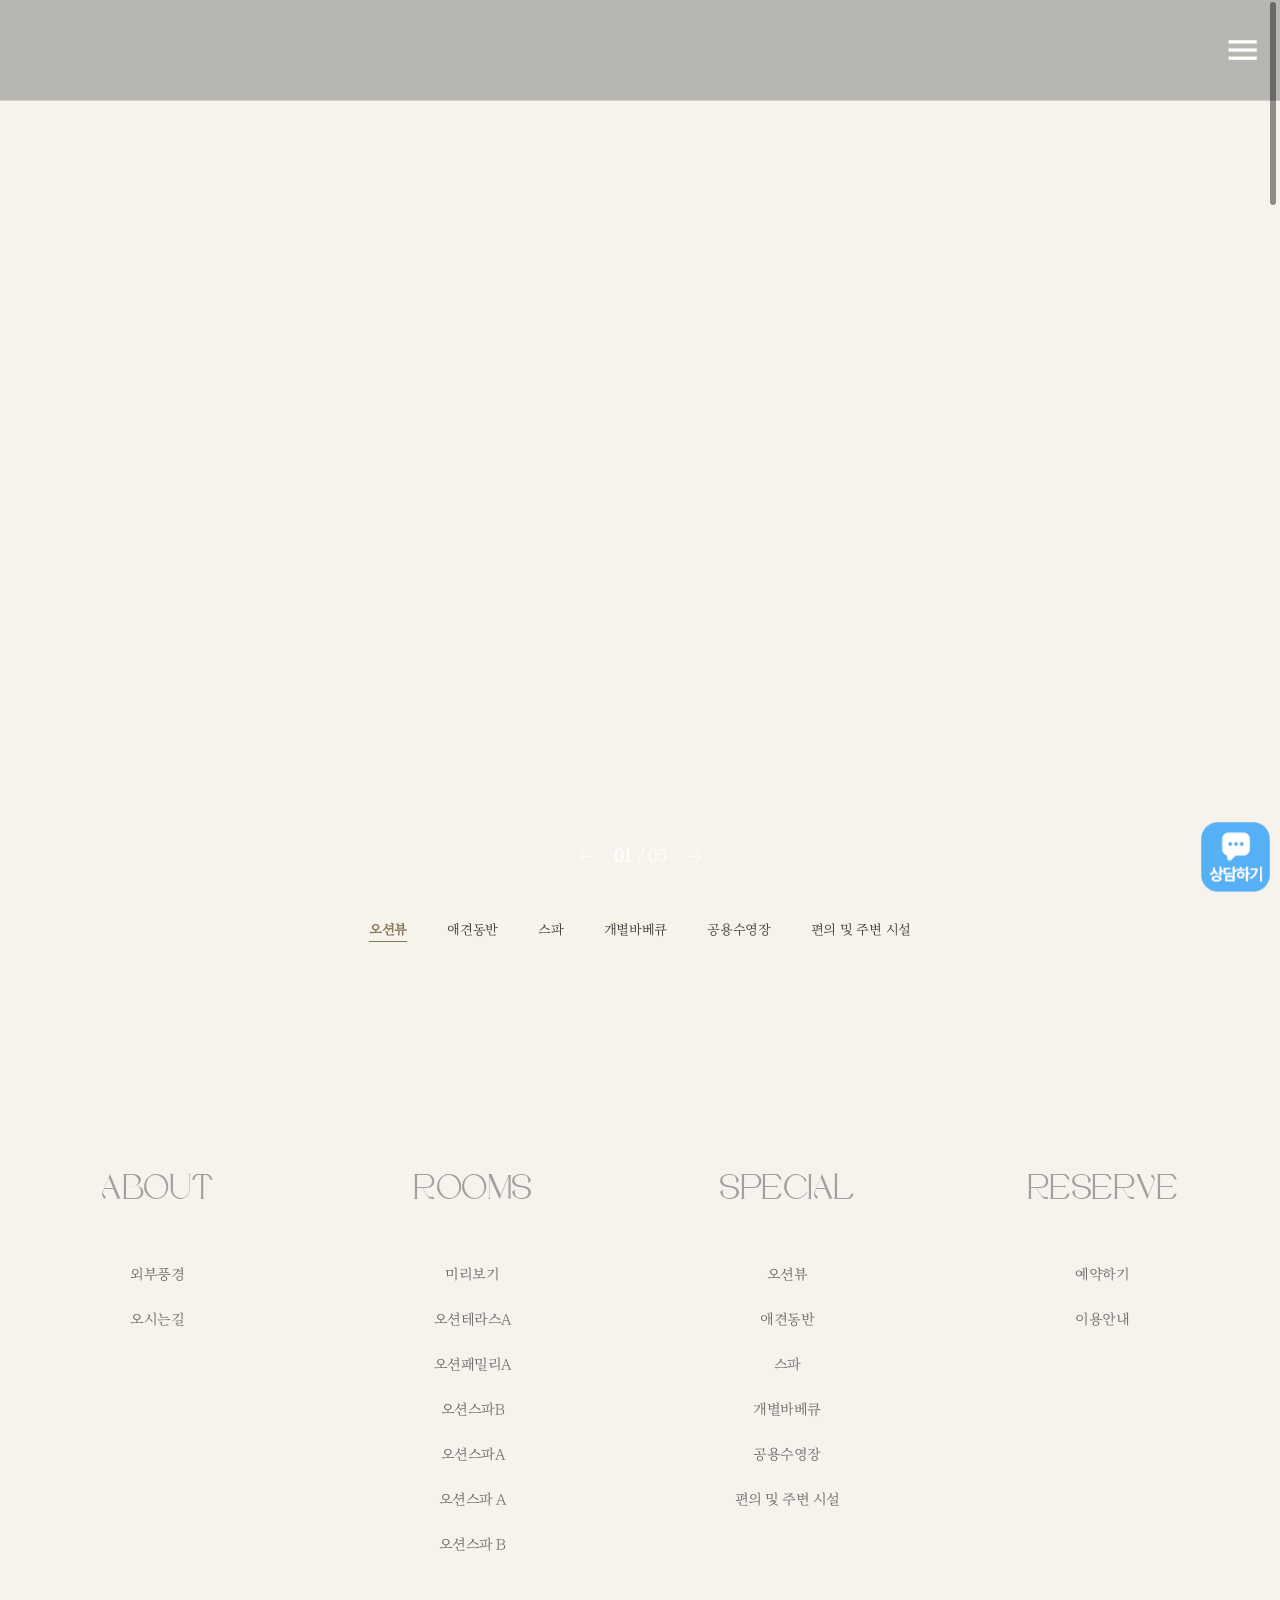
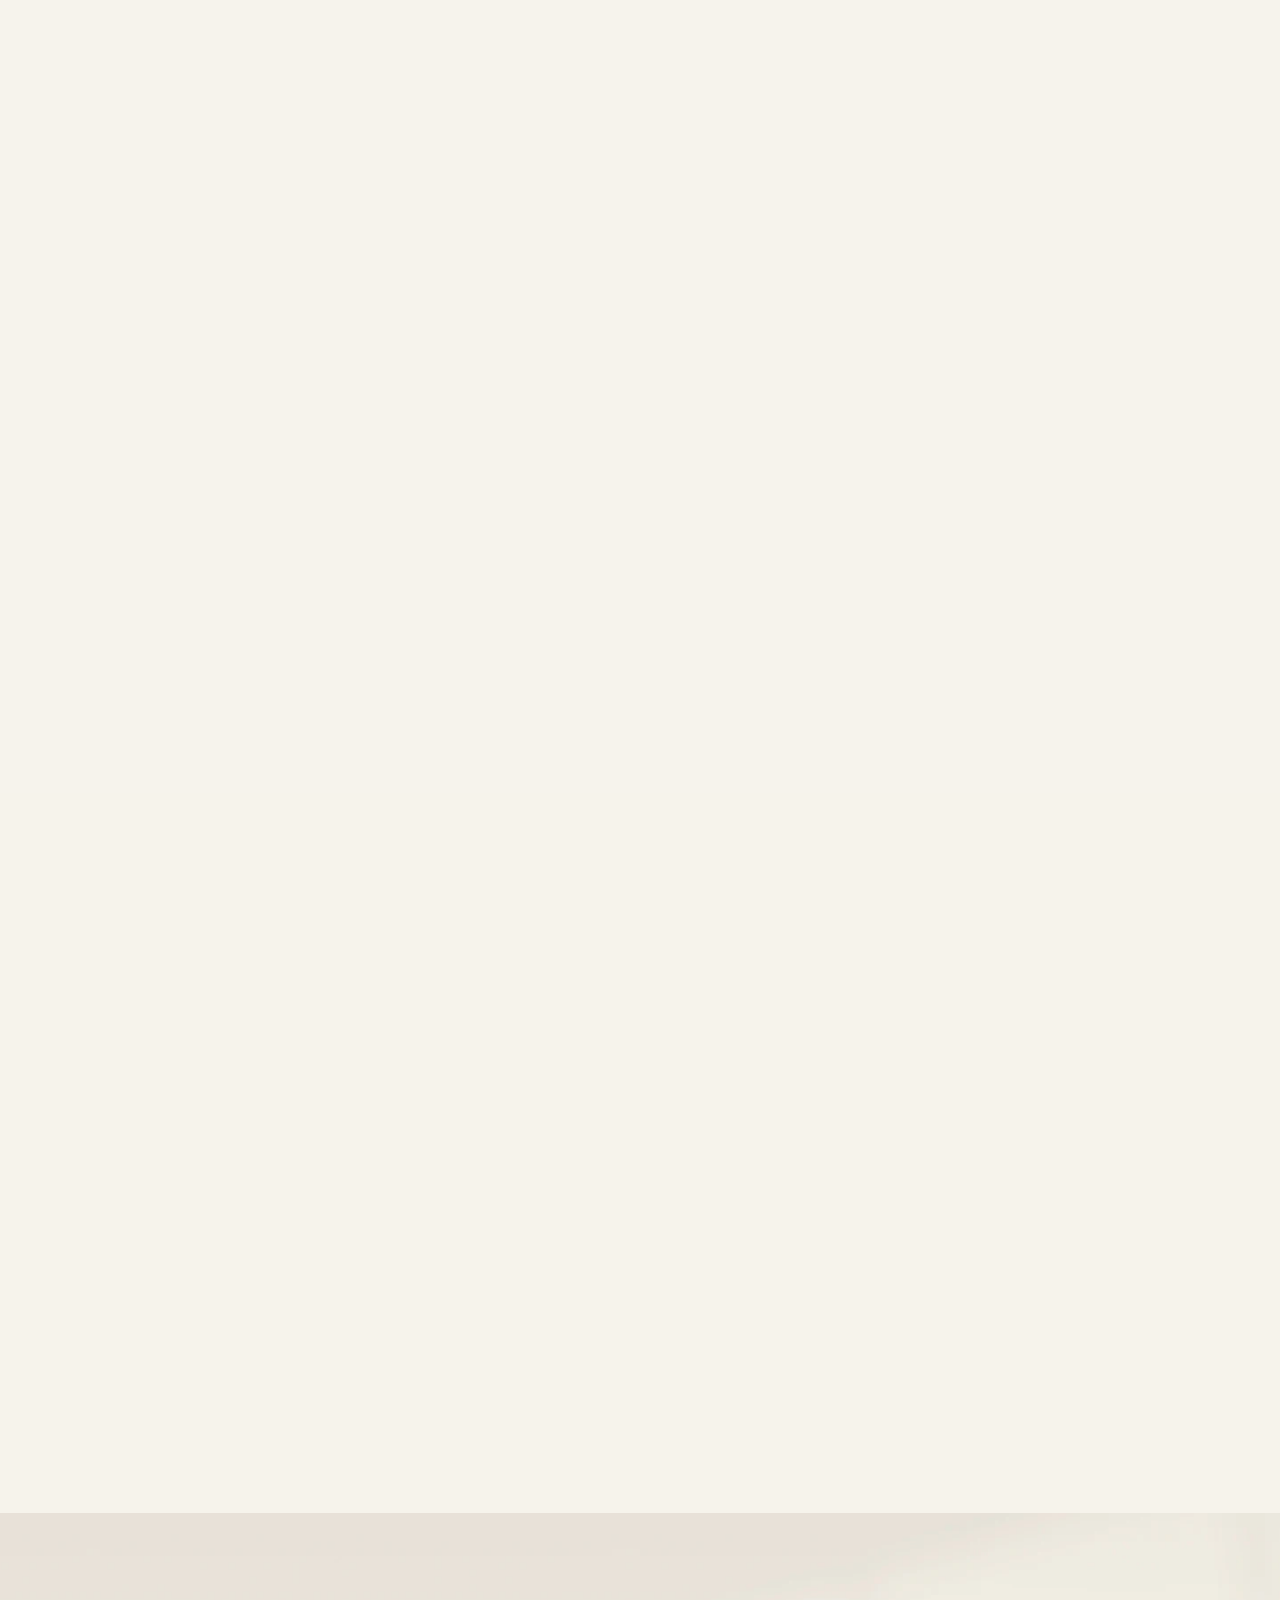
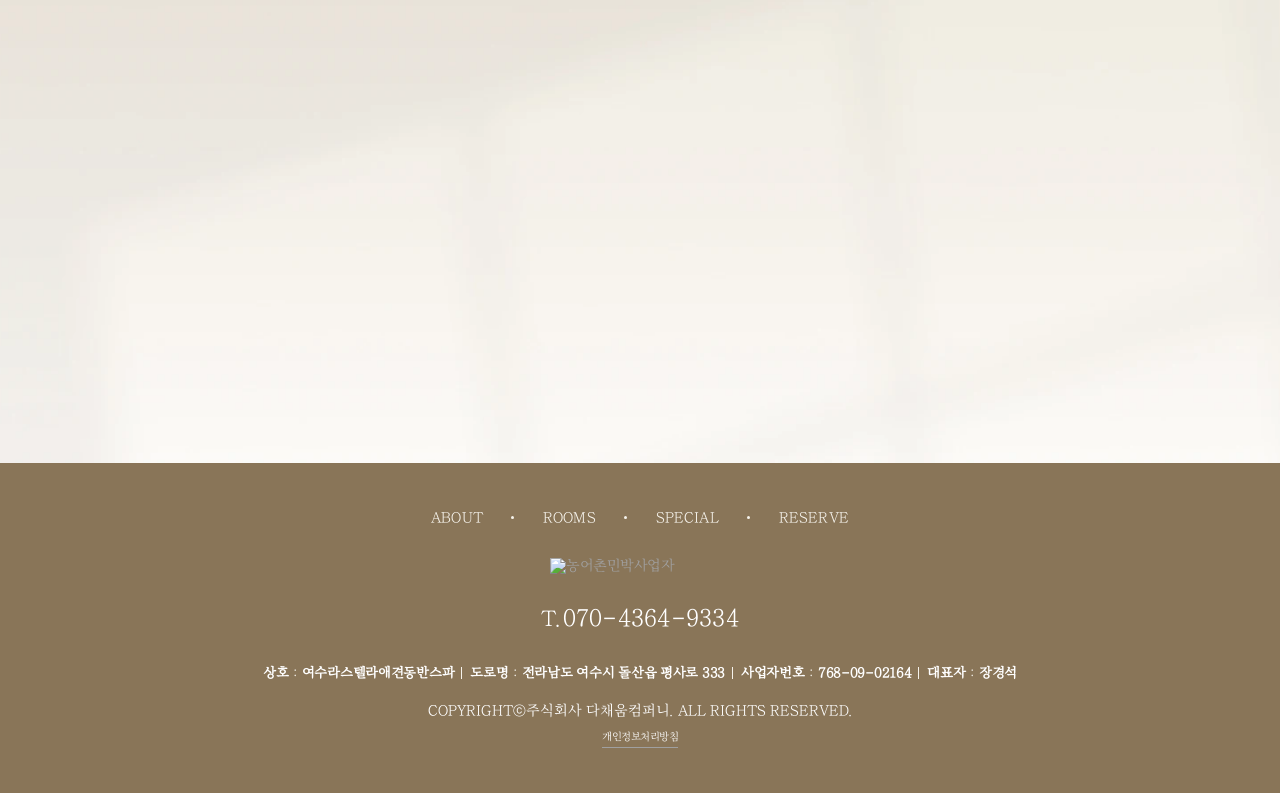
==== commit 9ef24faf: "Update template code and site data" ====
--- a/facility.html
+++ b/facility.html
@@ -112,7 +112,7 @@
                   </div>
                 </div>
               </div>
-              <!-- data-* : data-facility-gallery | property.facilities[current].images[isSelected] (각 li p배경 순서대로 주입) -->
+              <!-- data-* : data-facility-gallery | property.facilities[current].images[isSelected][1], [2] (조각컷 2칸 — [0] 은 위 타원형 칸) -->
               <div class="list" data-facility-gallery>
                 <ul>
                   <li class="fadeUp" data-scroll="">
--- a/styles/style.css
+++ b/styles/style.css
@@ -306,8 +306,14 @@
 .header .hd_lnb ul .depth1 .depth_box li + li {
   margin-top: 5px;
 }
+/* 긴 객실명은 한 줄 말줄임. 전체 이름은 title 툴팁 (header-footer-mapper.mapRoomMenu) */
 .header .hd_lnb ul .depth1 .depth_box li a {
   display: inline-block;
+  max-width: 100%;
+  vertical-align: top;
+  white-space: nowrap;
+  overflow: hidden;
+  text-overflow: ellipsis;
   font-size: inherit;
   color: inherit;
   line-height: 1.5em;
@@ -316,7 +322,8 @@
 .header .hd_lnb ul .depth1 .depth_box li a:after {
   width: 0;
   left: 50%;
-  bottom: -1px;
+  /* a 가 overflow:hidden 이라 박스 밖(-1px)에 두면 밑줄이 잘린다 */
+  bottom: 0;
   border-bottom: 1px solid var(--color-secondary);
   display: block;
   content: '';
@@ -541,7 +548,9 @@
     width: calc(100% - 40px);
   }
 }
-@media only screen and (min-width: 999px) {
+/* PC 햄버거(.bt-allmenu)는 max-width:999px 에서 숨는다. 여기를 999px 로 두면
+   폭이 정확히 999px 일 때 두 햄버거가 다 숨어 메뉴를 열 수 없다 → 1000px 부터 숨긴다 */
+@media only screen and (min-width: 1000px) {
   .header .btn_menu,
   .aside,
   .aside_bg {
@@ -633,8 +642,9 @@
   overflow-y: auto;
   background: color-mix(in srgb, var(--color-primary) 35%, #fff);
   transition-timing-function: ease-in-out;
+  /* 세로 가운데 정렬은 .aisde_inner 의 margin:auto 로 한다.
+     align-items:center 로 하면 객실이 많아 넘칠 때 위쪽이 스크롤 범위 밖으로 잘린다. */
   display: flex;
-  align-items: center;
   justify-content: center;
   -webkit-transition: right 0.6s cubic-bezier(0.77, 0, 0.175, 1);
   -moz-transition: right 0.6s cubic-bezier(0.77, 0, 0.175, 1);
@@ -642,6 +652,9 @@
 }
 .aside .aisde_inner {
   width: 100%;
+  margin: auto 0;
+  /* 닫기 버튼 자리. 위아래를 같게 둬야 가운데 정렬이 치우치지 않는다 */
+  padding: 70px 0;
   text-align: center;
 }
 .aside.on {
@@ -683,10 +696,15 @@
 .aside .depth_list li:nth-child(n + 2) {
   margin-top: 15px;
 }
+/* 긴 객실명은 한 줄 말줄임. 전체 이름은 title 툴팁 (header-footer-mapper.mapRoomMenu) */
 .aside .depth_list li a {
   font-size: 20px;
   line-height: 1.4em;
   display: block;
+  padding: 0 30px;
+  white-space: nowrap;
+  overflow: hidden;
+  text-overflow: ellipsis;
   color: #797979;
   font-weight: 300;
 }
@@ -902,18 +920,30 @@
   opacity: 1;
 }
 
+/* 닫기 버튼 아래 ~ 예약하기 버튼(.btns) 위 영역에 메뉴를 가둔다.
+   객실이 많아 메뉴가 이 영역을 넘치면 영역 안에서 스크롤한다.
+   (예전처럼 top:50% + translateY(-50%) 로 가운데 정렬하면 넘친 만큼 위가 잘리고
+   아래는 예약하기 버튼을 덮는다 — newdreamps 18실)
+   세로 가운데 정렬은 ul 의 margin:auto 로 한다. 넘칠 때는 위부터 보인다. */
 #allmenu-wrap .allmenu {
   position: absolute;
   left: 0;
-  top: 50%;
-  margin-top: -30px;
+  top: 90px;
+  bottom: calc(4% + 65px);
   z-index: 23;
   width: 100%;
-  -webkit-transform: translateY(-50%);
-  -moz-transform: translateY(-50%);
-  -ms-transform: translateY(-50%);
-  -o-transform: translateY(-50%);
-  transform: translateY(-50%);
+  display: flex;
+  flex-direction: column;
+  overflow-y: auto;
+  overscroll-behavior: contain;
+}
+#allmenu-wrap .allmenu > ul {
+  margin: auto;
+}
+#allmenu-wrap .allmenu > ul::after {
+  display: block;
+  content: '';
+  clear: both;
 }
 #allmenu-wrap ul {
   width: 100%;
@@ -3396,8 +3426,8 @@
 /* ── 푸터 농어촌민박사업자 이미지 (템플릿 확장) ─────────────────────
    customFields.footer.ruralStayMark 가 있을 때만 매퍼가 노출한다(마크업 기본 숨김).
    푸터 메뉴(.ft_link) 아래, 전화번호(.ft_tel) 바로 위 가운데. 간격은 .ft_tel 의 margin-top 과 맞춘다.
-   세로형(마크 + 신고번호 박스)이라 높이를 고정하고 비율은 이미지에 맡긴다.
-   신고번호가 읽히도록 모바일에서도 64px 아래로 줄이지 않는다. */
+   세로형(마크 + 신고번호 박스)이라 폭을 고정(PC 180px / 모바일 160px)하고 높이는 비율에 맡긴다.
+   신고번호가 읽히도록 모바일에서도 160px 아래로 줄이지 않는다. */
 .ft_rural_stay_mark_wrap {
   display: flex;
   justify-content: center;
@@ -3405,19 +3435,19 @@
 }
 .ft_rural_stay_mark {
   display: block;
-  width: auto;
-  height: 80px;
+  width: 180px;
+  height: auto;
   max-width: 100%;
   object-fit: contain;
+}
+@media only screen and (max-width: 680px) {
+  .ft_rural_stay_mark {
+    width: 160px;
+  }
 }
 @media only screen and (max-width: 1480px) {
   .ft_rural_stay_mark_wrap {
     margin-top: 30px;
-  }
-}
-@media only screen and (max-width: 680px) {
-  .ft_rural_stay_mark {
-    height: 64px;
   }
 }
 
@@ -5970,6 +6000,12 @@
 .allmenu > ul > li > .depth_box > li > a {
   line-height: 2;
   font-family: var(--font-ko-sub);
+  /* 긴 객실명은 한 줄 말줄임. 전체 이름은 title 툴팁 (header-footer-mapper.mapRoomMenu) */
+  display: block;
+  padding: 0 16px;
+  white-space: nowrap;
+  overflow: hidden;
+  text-overflow: ellipsis;
 }
 @media only screen and (max-width: 768px) {
   /* 위로가기 버튼은 예약 버튼 위로 띄워 겹침 방지 */
